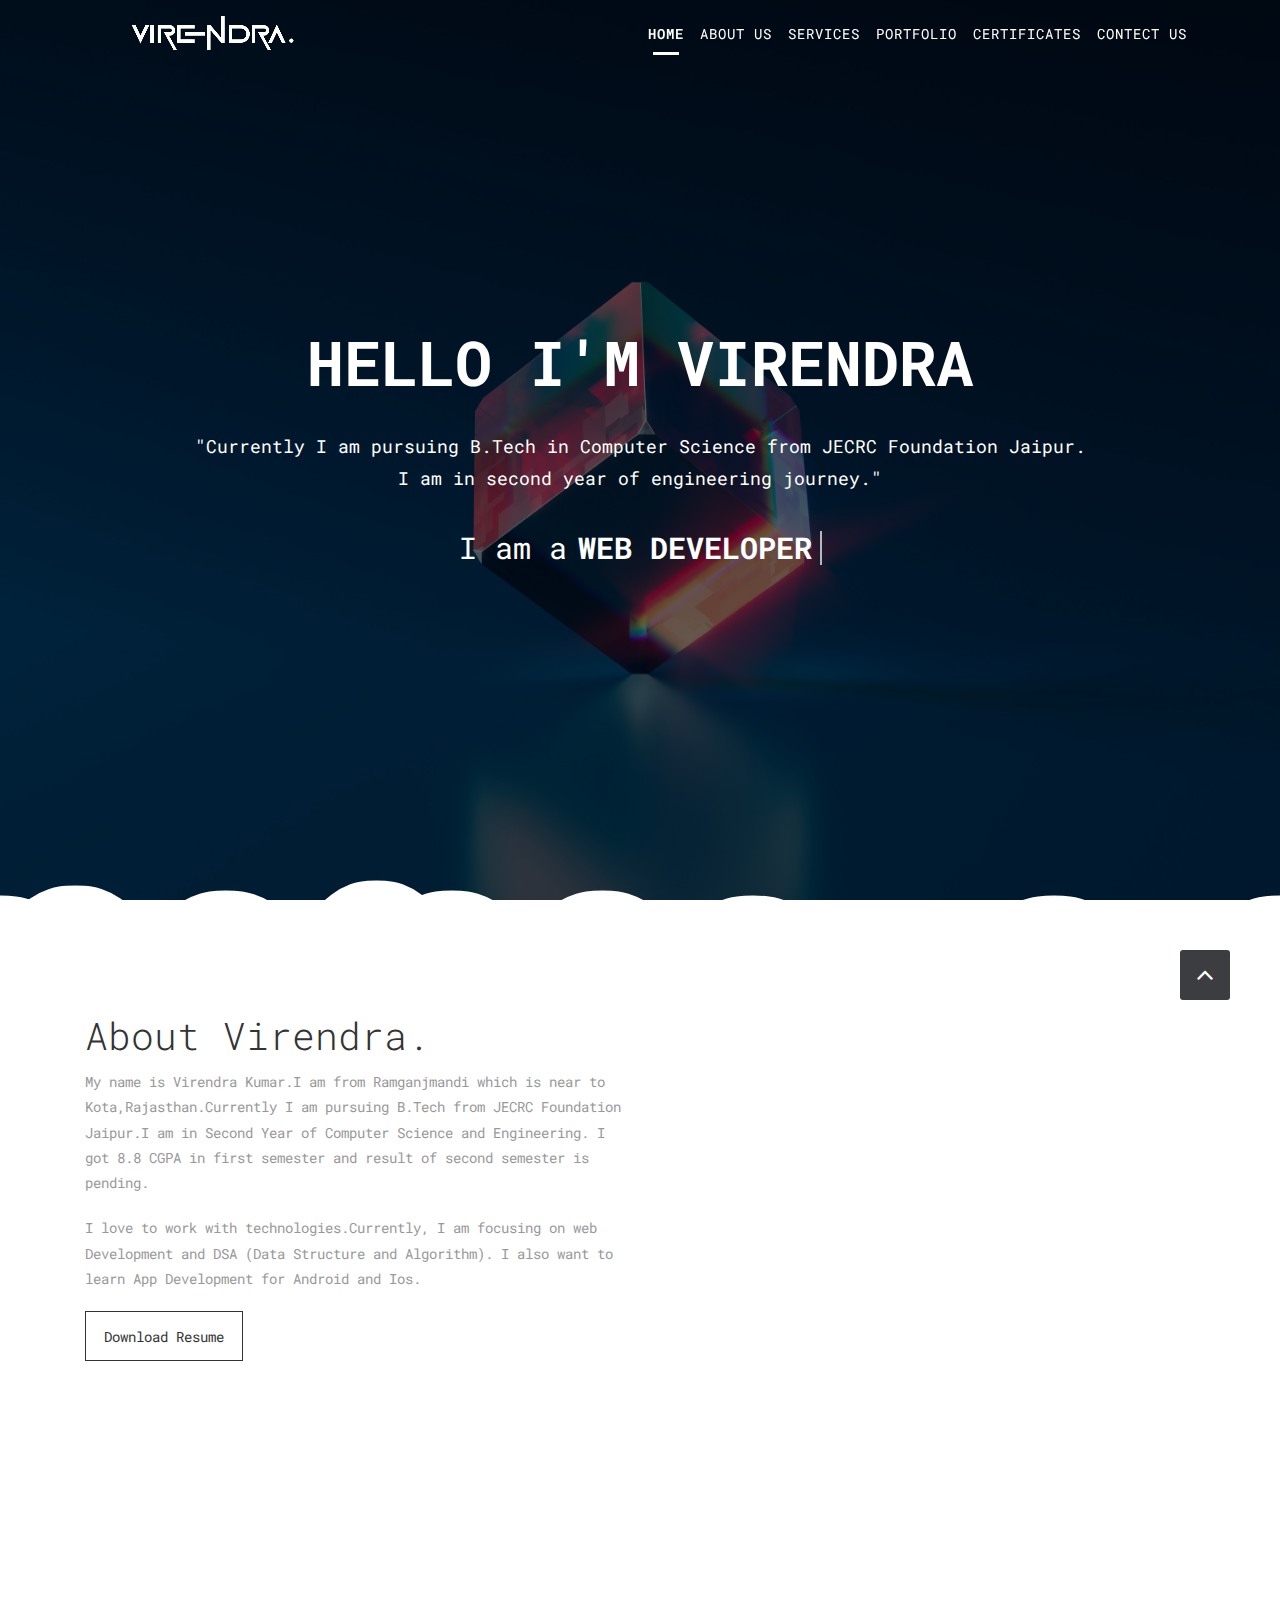
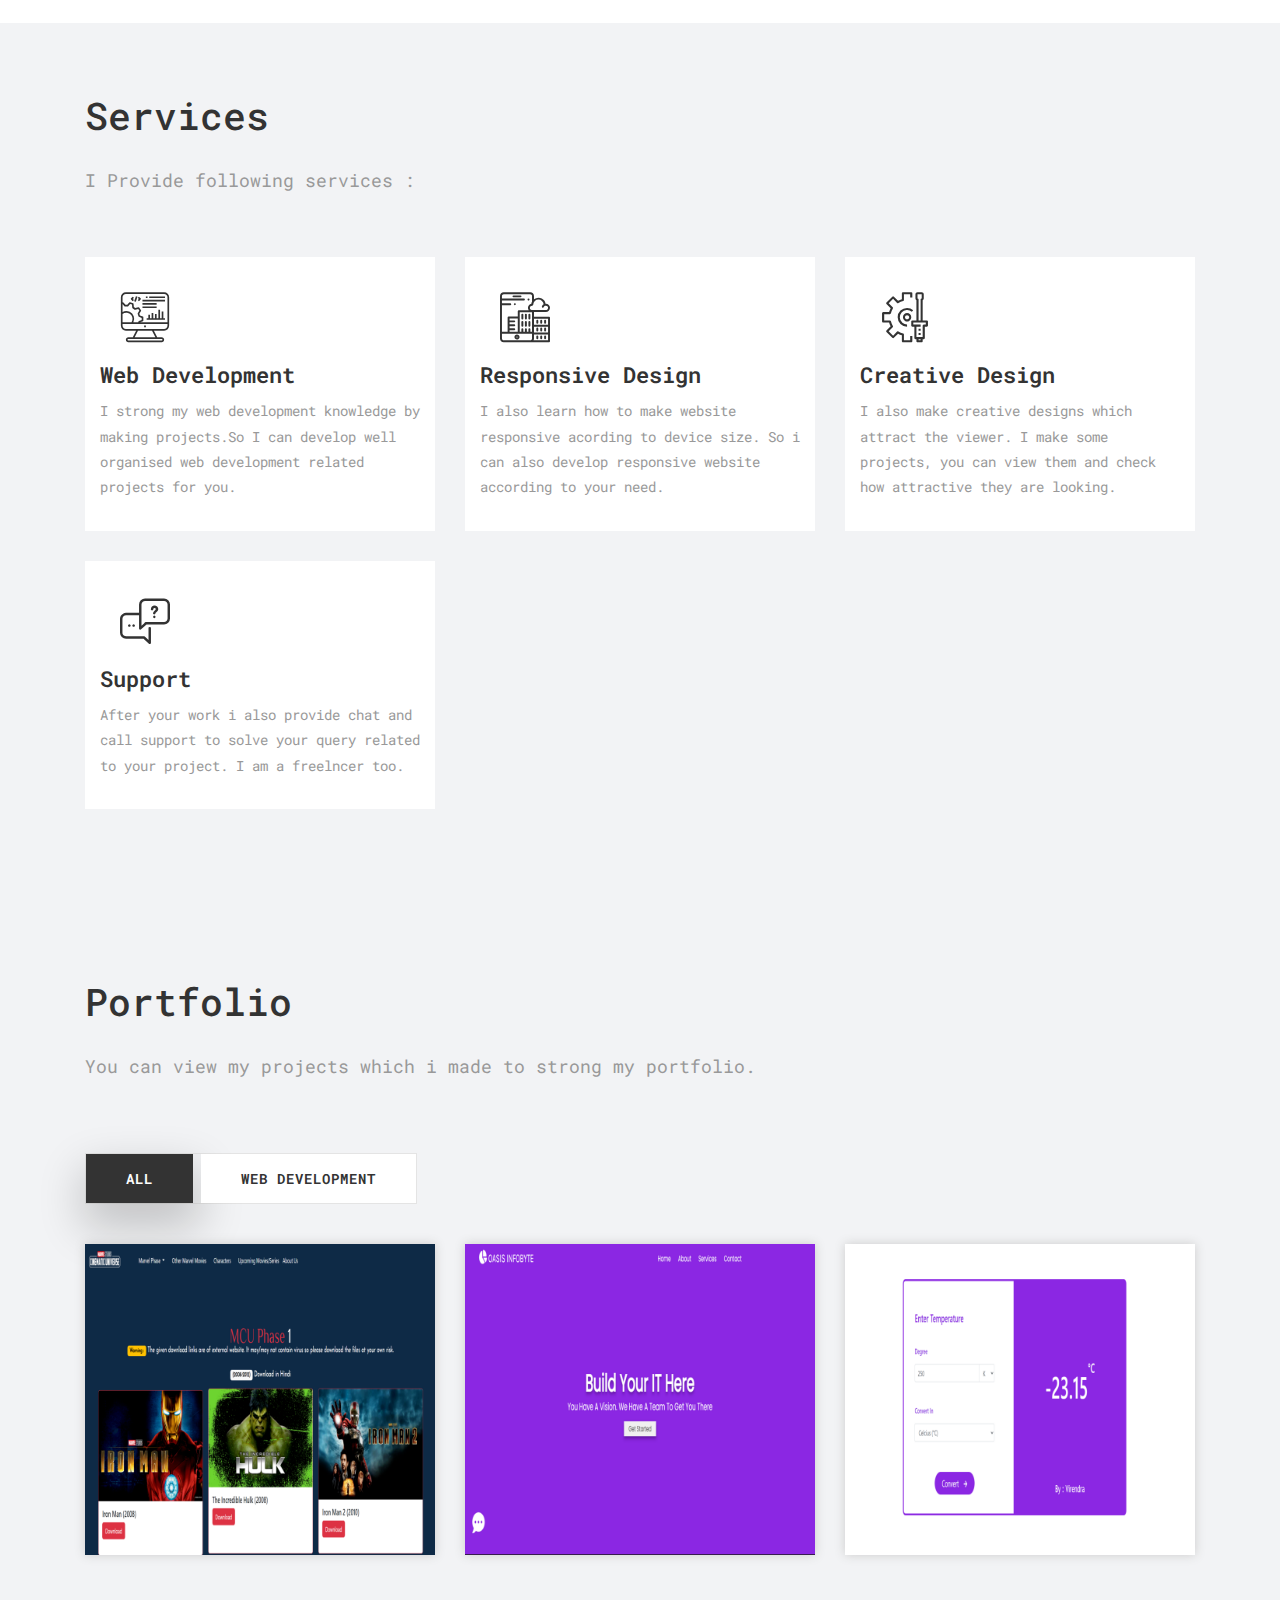
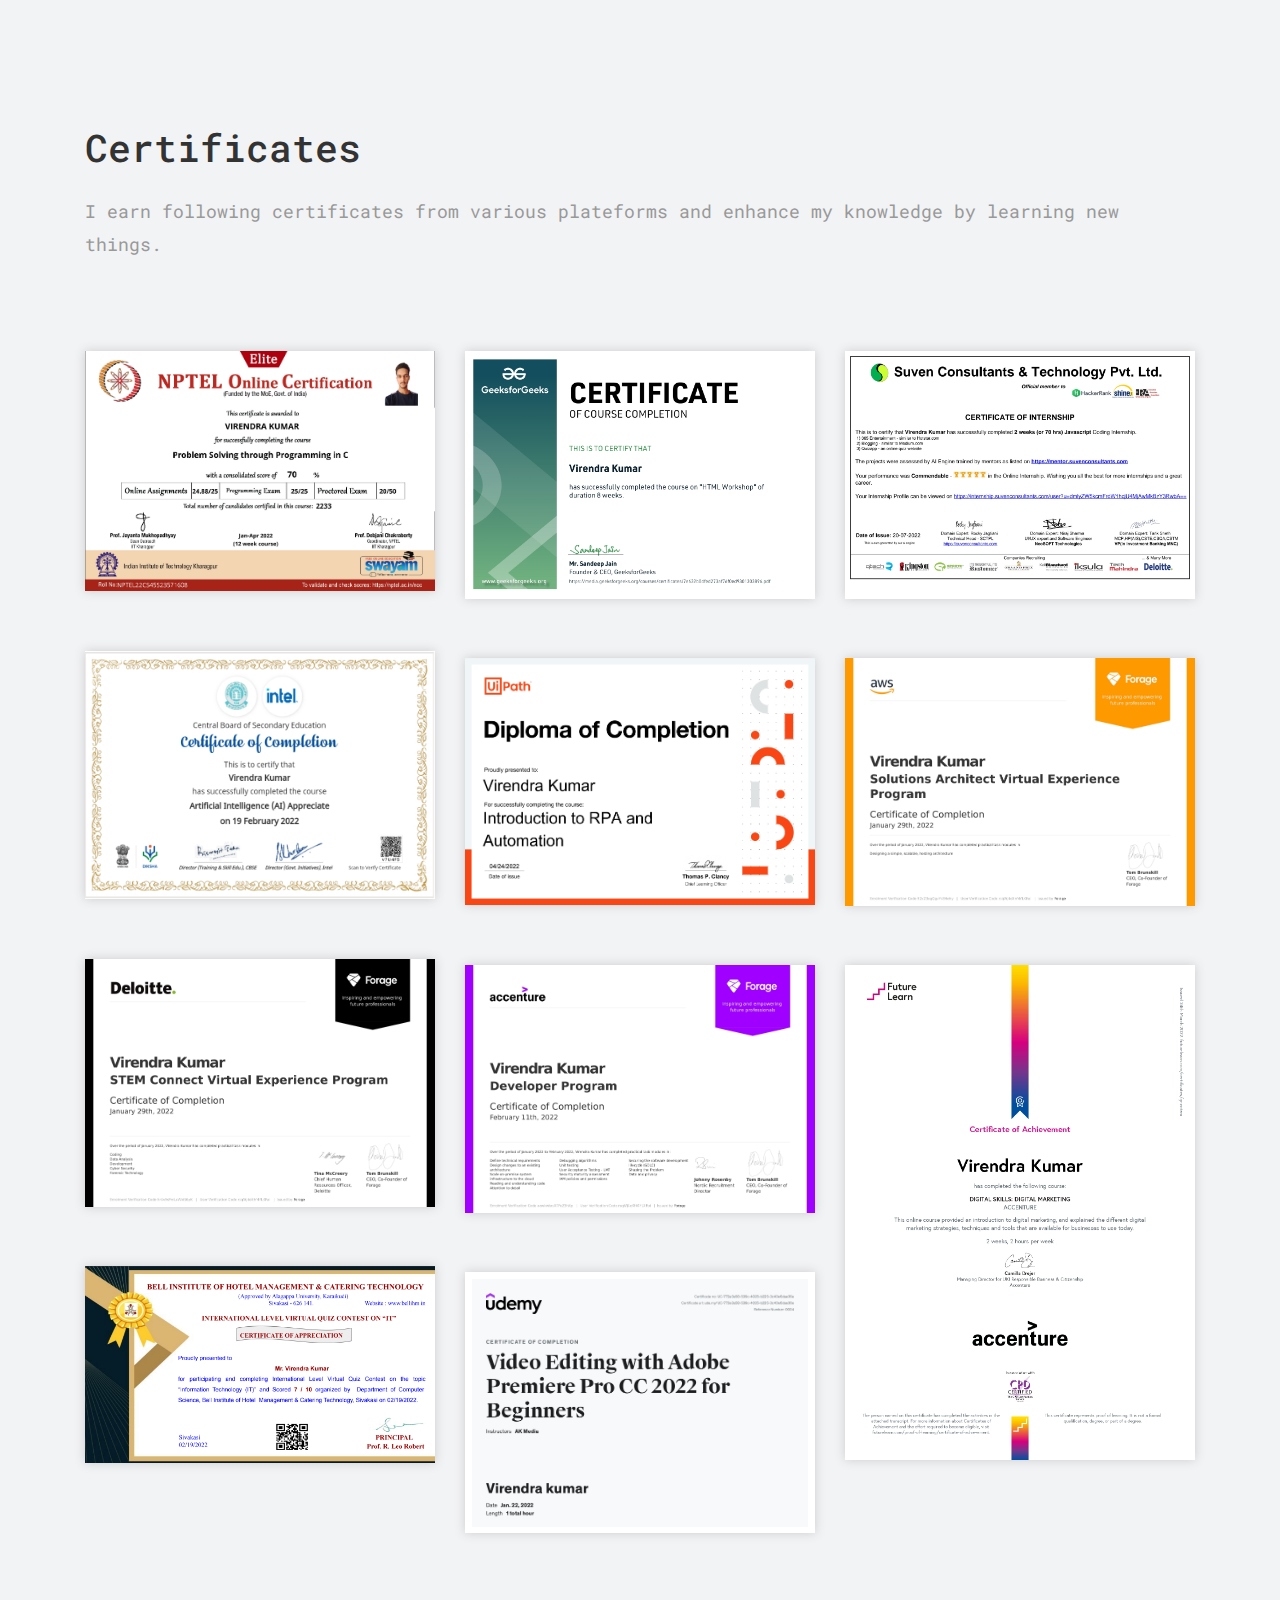
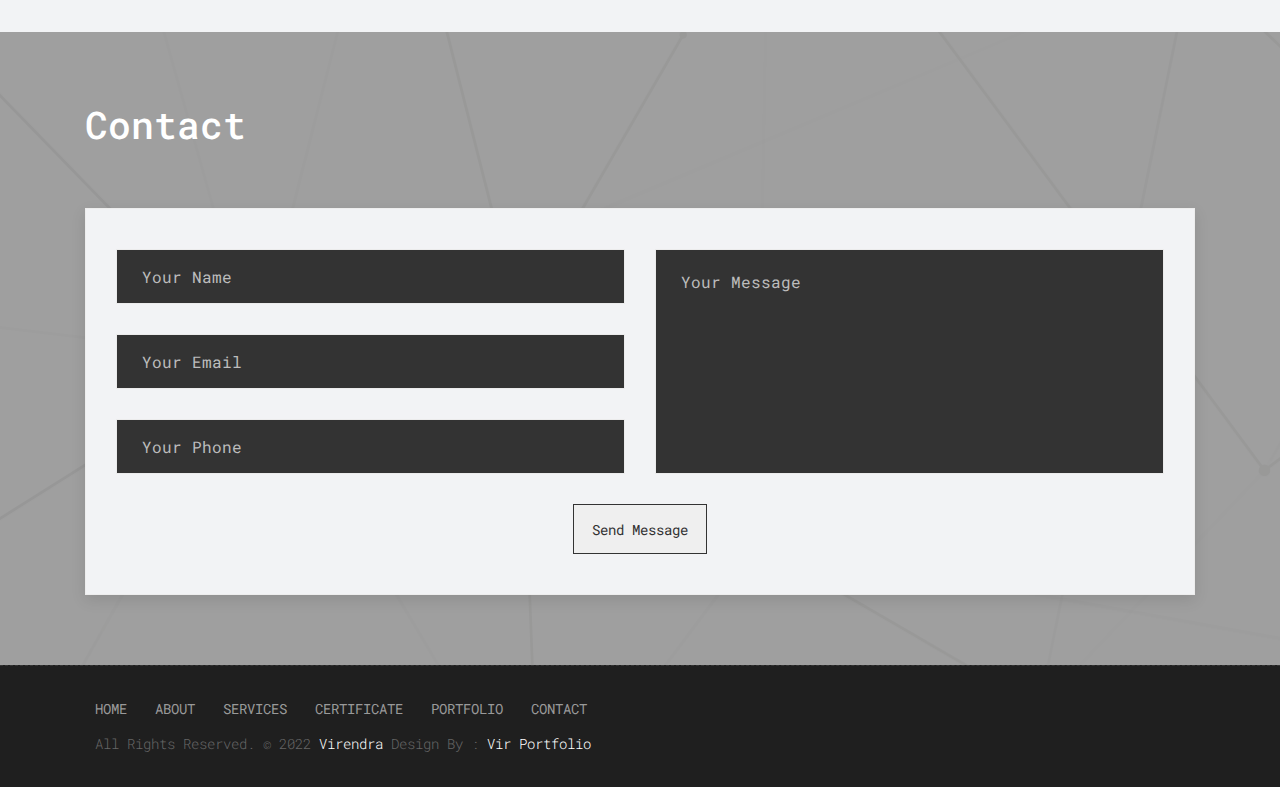
==== Portfolio/index.html @ 27107258 "Add files via upload" ====
<!DOCTYPE html>
<html lang="en">

<!-- Basic -->
<meta charset="utf-8">
<meta http-equiv="X-UA-Compatible" content="IE=edge">

<!-- Mobile Metas -->
<meta name="viewport" content="width=device-width, minimum-scale=1.0, maximum-scale=1.0, user-scalable=no">

<!-- Site Metas -->
<title>Virendra's Portfolio</title>
<meta name="keywords" content="">
<meta name="description" content="">
<meta name="author" content="">

<!-- Site Icons -->
<link rel="shortcut icon" href="images/favicon.png" type="image/x-icon" />
<link rel="apple-touch-icon" href="images/apple-touch-icon.png">

<!-- Bootstrap CSS -->
<link rel="stylesheet" href="css/bootstrap.min.css">
<!-- Site CSS -->
<link rel="stylesheet" href="style.css">
<!-- Responsive CSS -->
<link rel="stylesheet" href="css/responsive.css">
<!-- Custom CSS -->
<link rel="stylesheet" href="css/custom.css">
<script src="js/modernizr.js"></script> <!-- Modernizr -->


</head>

<body id="page-top" class="politics_version">

	<!-- LOADER -->
	<div id="preloader">
		<div id="main-ld">
			<div id="loader"></div>
		</div>
	</div><!-- end loader -->
	<!-- END LOADER -->

	<!-- Navigation -->
	<nav class="navbar navbar-expand-lg navbar-dark fixed-top" id="mainNav">
		<div class="container">
			<a class="navbar-brand js-scroll-trigger" href="#page-top">
				<img class="img-fluid" src="images/logo.png" alt="" />
			</a>
			<button class="navbar-toggler navbar-toggler-right" type="button" data-toggle="collapse"
				data-target="#navbarResponsive" aria-controls="navbarResponsive" aria-expanded="false"
				aria-label="Toggle navigation">
				Menu
				<i class="fa fa-bars"></i>
			</button>
			<div class="collapse navbar-collapse" id="navbarResponsive">
				<ul class="navbar-nav text-uppercase ml-auto">
					<li class="nav-item">
						<a class="nav-link js-scroll-trigger active" href="#home">Home</a>
					</li>
					<li class="nav-item">
						<a class="nav-link js-scroll-trigger" href="#about">About Us</a>
					</li>
					<li class="nav-item">
						<a class="nav-link js-scroll-trigger" href="#services">Services</a>
					</li>
					<li class="nav-item">
						<a class="nav-link js-scroll-trigger" href="#portfolio">Portfolio</a>
					</li>
					<li class="nav-item">
						<a class="nav-link js-scroll-trigger" href="#certificate">Certificates</a>
					</li>
					<li class="nav-item">
						<a class="nav-link js-scroll-trigger" href="#contact">Contect Us</a>
					</li>
				</ul>
			</div>
		</div>
	</nav>

	<section id="home" class="main-banner parallaxie" style="background: url('uploads/banner-01.jpg')">
		<div class="heading">
			<h1>hello i'm Virendra</h1>
			<p>"Currently I am pursuing B.Tech in Computer Science from JECRC Foundation Jaipur. <br>I am in second year
				of engineering journey."</p>
			<h3 class="cd-headline clip is-full-width">
				<span>I am a </span>
				<span class="cd-words-wrapper">
					<b class="is-visible">Web Developer</b>
					<b>Web Designer</b>
					<b>Logo Designer</b>

				</span>
			</h3>
		</div>
	</section>

	<svg id="clouds" class="hidden-xs" xmlns="http://www.w3.org/2000/svg" version="1.1" width="100%" height="100"
		viewBox="0 0 85 100" preserveAspectRatio="none">
		<path d="M-5 100 Q 0 20 5 100 Z
            M0 100 Q 5 0 10 100
            M5 100 Q 10 30 15 100
            M10 100 Q 15 10 20 100
            M15 100 Q 20 30 25 100
            M20 100 Q 25 -10 30 100
            M25 100 Q 30 10 35 100
            M30 100 Q 35 30 40 100
            M35 100 Q 40 10 45 100
            M40 100 Q 45 50 50 100
            M45 100 Q 50 20 55 100
            M50 100 Q 55 40 60 100
            M55 100 Q 60 60 65 100
            M60 100 Q 65 50 70 100
            M65 100 Q 70 20 75 100
            M70 100 Q 75 45 80 100
            M75 100 Q 80 30 85 100
            M80 100 Q 85 20 90 100
            M85 100 Q 90 50 95 100
            M90 100 Q 95 25 100 100
            M95 100 Q 100 15 105 100 Z">
		</path>
	</svg>

	<div id="about" class="section wb">
		<div class="container">
			<div class="row">
				<div class="col-md-6">
					<div class="message-box">
						<h2>About Virendra.</h2>
						<p> My name is Virendra Kumar.I am from Ramganjmandi which is near to Kota,Rajasthan.Currently I
							am pursuing B.Tech from JECRC Foundation Jaipur.I am in Second Year of Computer Science and
							Engineering. I got 8.8 CGPA in first semester and result of second semester is pending. </p>
						<p>I love to work with technologies.Currently, I am focusing on web Development and DSA (Data
							Structure and Algorithm). I also want to learn App Development for Android and Ios.</p>

						<a href="uploads/Resume.pdf" target="_blank" class="sim-btn btn-hover-new"
							data-text="Download Resume"><span>Download Resume</span></a>
					</div><!-- end messagebox -->
				</div><!-- end col -->

				<div class="col-md-6">
					<div class="right-box-pro wow fadeIn">
						<img src="uploads/about_04.jpg" alt="about_img" class="img-fluid img-rounded">
					</div><!-- end media -->
				</div><!-- end col -->
			</div><!-- end row -->
		</div><!-- end container -->
	</div><!-- end section -->

	<div id="services" class="section lb">
		<div class="container">
			<div class="section-title text-left">
				<h3>Services</h3>
				<p>I Provide following services : </p>
			</div><!-- end title -->

			<div class="row">
				<div class="col-md-4">
					<div class="services-inner-box">
						<div class="ser-icon">
							<i class="flaticon-seo"></i>
						</div>
						<h2>Web Development</h2>
						<p>I strong my web development knowledge by making projects.So I can develop well organised web
							development related projects for you.</p>
					</div>
				</div><!-- end col -->
				<div class="col-md-4">
					<div class="services-inner-box">
						<div class="ser-icon">
							<i class="flaticon-development"></i>
						</div>
						<h2>Responsive Design</h2>
						<p>I also learn how to make website responsive acording to device size. So i can also develop
							responsive website according to your need.</p>
					</div>
				</div><!-- end col -->
				<div class="col-md-4">
					<div class="services-inner-box">
						<div class="ser-icon">
							<i class="flaticon-process"></i>
						</div>
						<h2>Creative Design</h2>
						<p>I also make creative designs which attract the viewer. I make some projects, you can view
							them and check how attractive they are looking.</p>
					</div>
				</div><!-- end col -->
				<div class="col-md-4">
					<div class="services-inner-box">
						<div class="ser-icon">
							<i class="flaticon-discuss-issue"></i>
						</div>
						<h2>Support</h2>
						<p>After your work i also provide chat and call support to solve your query related to your
							project. I am a freelncer too.</p>
					</div>
				</div><!-- end col -->
			</div><!-- end row -->
		</div><!-- end container -->
	</div><!-- end section -->

	<div id="portfolio" class="section lb">
		<div class="container">
			<div class="section-title text-left">
				<h3>Portfolio</h3>
				<p>You can view my projects which i made to strong my portfolio.</p>
			</div><!-- end title -->

			<div class="gallery-menu row">
				<div class="col-md-12">
					<div class="button-group filter-button-group text-left">
						<button class="active" data-filter="*">All</button>
						<button data-filter=".gal_a">Web Development</button>
						<!-- <button data-filter=".gal_b">Creative Design</button>
						<button data-filter=".gal_c">Graphic Design</button> -->
					</div>
				</div>
			</div>

			<div class="gallery-list row">
				<div class="col-md-4 col-sm-6 gallery-grid gal_a gal_b">
					<div class="gallery-single fix">
						<a href="https://marvel-vir.netlify.app/" target="_blank"><img src="uploads/gallery_img-01.png"
								class="img-fluid" alt="Image"></a>
					</div>
				</div>

				<div class="col-md-4 col-sm-6 gallery-grid gal_a gal_b">
					<div class="gallery-single fix">
						<a href="https://landing-page-oasis-infobyte-by-virendra.netlify.app/" target="_blank"><img
								src="uploads/gallery_img-02.png" class="img-fluid" alt="Image"></a>
					</div>
				</div>

				<div class="col-md-4 col-sm-6 gallery-grid gal_a gal_c">
					<div class="gallery-single fix">
						<a href="https://temperature-converter-vir.netlify.app/" target="_blank"><img
								src="uploads/gallery_img-03.png" class="img-fluid" alt="Image">
					</div>
				</div>
			</div>
		</div>
	</div>
	</div>
	<a href="#certificate">
		<div id="certificate" class="section lb">
			<div class="container">
				<div class="section-title text-left">
					<h3>Certificates</h3>
					<p>I earn following certificates from various plateforms and enhance my knowledge by learning new
						things.</p>
				</div><!-- end title -->

	</a>
	<div class="gallery-list row">
		<div class="col-md-4 col-sm-6 gallery-grid gal_a gal_b">
			<div class="gallery-single fix">
				<a href="https://drive.google.com/file/d/1Y0el1XmAYb6yFWy_BaVUGLh7BVnSF8Ji/view?usp=sharing"
					target="_blank">
					<img src="images/Certificate/NPTEL C Language.jpg" class="img-fluid" alt="post-img" />
				</a>
			</div>
		</div>

		<div class="col-md-4 col-sm-6 gallery-grid gal_a gal_b">
			<div class="gallery-single fix">
				<a href="https://drive.google.com/file/d/1tSXpp6QLdbmzTXFiq5ak5eNLeVTCh3Ve/view?usp=sharing"
					target="_blank"><img src="images/Certificate/gfg.jpg" class="img-fluid" alt="post-img" /></a>
			</div>
		</div>

		<div class="col-md-4 col-sm-6 gallery-grid gal_a gal_c">
			<div class="gallery-single fix">
				<a href="https://drive.google.com/file/d/1NcA5o1KrzMt0vgYk8VBsOGqErFPmvCG-/view?usp=sharing"
					target="_blank"><img src="images/Certificate/internship_certificate Javascript.jpg"
						class="img-fluid" alt="Image">
			</div>
		</div>
		<div class="col-md-4 col-sm-6 gallery-grid gal_a gal_c">
			<div class="gallery-single fix">
				<a href="https://drive.google.com/file/d/1sWzcRslt4x0Z4lnTzxxyYtYJN_plmgsO/view?usp=sharing"
					target="_blank"><img src="images/Certificate/Artificial Intelligence (AI) Appreciate_page-0001.jpg"
						class="img-fluid" alt="Image">
			</div>
		</div>
		<div class="col-md-4 col-sm-6 gallery-grid gal_a gal_c">
			<div class="gallery-single fix">
				<a href="https://drive.google.com/file/d/14MpIvgyOCrqKzKzsT_fy-V09wEqyCi-3/view?usp=sharing"
					target="_blank"><img
						src="images/Certificate/LearningPath_Certificate_04242022060718295_page-0001.jpg"
						class="img-fluid" alt="Image">
			</div>
		</div>
		<div class="col-md-4 col-sm-6 gallery-grid gal_a gal_c">
			<div class="gallery-single fix">
				<a href="https://drive.google.com/file/d/1Y1aa1G0NCdHbvK0vxZgrJaTSw7y5m1PL/view?usp=sharing"
					target="_blank"><img src="images/Certificate/aws.jpg" class="img-fluid" alt="Image">
			</div>
		</div>
		<div class="col-md-4 col-sm-6 gallery-grid gal_a gal_c">
			<div class="gallery-single fix">
				<a href="https://drive.google.com/file/d/1ZK-qoTSUxq7JFraOSE_f_Z8GrQE5LDqj/view?usp=sharing"
					target="_blank"><img src="images/Certificate/deloite.jpg" class="img-fluid" alt="Image">
			</div>
		</div>
		<div class="col-md-4 col-sm-6 gallery-grid gal_a gal_c">
			<div class="gallery-single fix">
				<a href="https://drive.google.com/file/d/1ZI_y51_QIXC0mfZPd8uvbNwCM9DbPa4E/view?usp=sharing"
					target="_blank"><img src="images/Certificate/Accenture_Certificate_page-0001.jpg" class="img-fluid"
						alt="Image">
			</div>
		</div>
		<div class="col-md-4 col-sm-6 gallery-grid gal_a gal_c">
			<div class="gallery-single fix">
				<a href="https://drive.google.com/file/d/1tk13n4sMidHEhL3LRCCL3AD8n6mA9VWl/view?usp=sharing"
					target="_blank"><img src="images/Certificate/digital-skills-digital-1.jpg" class="img-fluid"
						alt="Image">
			</div>
		</div>
		<div class="col-md-4 col-sm-6 gallery-grid gal_a gal_c">
			<div class="gallery-single fix">
				<a href="https://drive.google.com/file/d/1sTpOjHr0nL7ODLb6dIQLYeIFNmEsFFhT/view?usp=sharing"
					target="_blank"><img src="images/Certificate/it-quiz.jpg" class="img-fluid" alt="Image">
			</div>
		</div>
		<div class="col-md-4 col-sm-6 gallery-grid gal_a gal_c">
			<div class="gallery-single fix">
				<a href="https://drive.google.com/file/d/1ZTfRsmHQtDiyfQNuqZTCwoeRei34Tv-n/view?usp=sharing"
					target="_blank"><img src="images/Certificate/video editing.jpg" class="img-fluid" alt="Image">
			</div>
		</div>
	</div>
	</div>
	</div>
	</div>
	<a href="#contact">
		<div id="contact" class="section db">
			<div class="container">
				<div class="section-title text-left">
					<h3>Contact</h3>

				</div><!-- end title -->
	</a>
	<div class="row">
		<div class="col-md-12">
			<div class="contact_form">
				<div id="message"></div>
				<form id="contactForm" name="sentMessage" novalidate="novalidate">
					<div class="row">
						<div class="col-md-6">
							<div class="form-group">
								<input class="form-control" id="name" type="text" placeholder="Your Name"
									required="required" data-validation-required-message="Please enter your name.">
								<p class="help-block text-danger"></p>
							</div>
							<div class="form-group">
								<input class="form-control" id="email" type="email" placeholder="Your Email"
									required="required"
									data-validation-required-message="Please enter your email address.">
								<p class="help-block text-danger"></p>
							</div>
							<div class="form-group">
								<input class="form-control" id="phone" type="tel" placeholder="Your Phone"
									required="required"
									data-validation-required-message="Please enter your phone number.">
								<p class="help-block text-danger"></p>
							</div>
						</div>
						<div class="col-md-6">
							<div class="form-group">
								<textarea class="form-control" id="message" placeholder="Your Message"
									required="required"
									data-validation-required-message="Please enter a message."></textarea>
								<p class="help-block text-danger"></p>
							</div>
						</div>
						<div class="clearfix"></div>
						<div class="col-lg-12 text-center">
							<div id="success"></div>
							<button id="sendMessageButton" class="sim-btn btn-hover-new" data-text="Send Message"
								type="submit">Send Message</button>
						</div>
					</div>
				</form>
			</div>
		</div><!-- end col -->
	</div><!-- end row -->
	</div><!-- end container -->
	</div><!-- end section -->

	<div class="copyrights">
		<div class="container">
			<div class="footer-distributed">
				<div class="footer-left">
					<p class="footer-links">
						<a href="#">Home</a>
						<a href="#about">About</a>
						<a href="#services">Services</a>
						<a href="#certificate">Certificate</a>

						<a href="#portfolio">Portfolio</a>
						<a href="#contact">Contact</a>
					</p>
					<p class="footer-company-name">All Rights Reserved. &copy; 2022 <a
							href="https://github.com/Virendra-94" target="_blank">Virendra</a> Design By :
						<a href="https://www.linkedin.com/in/virendra-kumar-448184230/" target="_blank">Vir Portfolio
				</div><!-- end container -->
			</div><!-- end copyrights -->

			<a href="#" id="scroll-to-top" class="dmtop global-radius"><i class="fa fa-angle-up"></i></a>

			<!-- ALL JS FILES -->
			<script src="js/all.js"></script>
			<!-- Camera Slider -->
			<script src="js/jquery.mobile.customized.min.js"></script>
			<script src="js/jquery.easing.1.3.js"></script>
			<script src="js/parallaxie.js"></script>
			<script src="js/headline.js"></script>
			<!-- Contact form JavaScript -->
			<script src="js/jqBootstrapValidation.js"></script>
			<script src="js/contact_me.js"></script>
			<!-- ALL PLUGINS -->
			<script src="js/custom.js"></script>
			<script src="js/jquery.vide.js"></script>

</body>

</html>
---- Portfolio/style.css ----
@import url('https://fonts.googleapis.com/css?family=Roboto+Mono:300,400,500,700');

@import url(css/animate.css);
@import url(css/camera.css);
@import url(css/flaticon.css);
@import url(css/prettyPhoto.css);
@import url(css/owl.carousel.css);
@import url(css/font-awesome.min.css);
body {
    color: #999999;
    font-size: 14px;
    font-family: 'Roboto Mono', monospace;
    line-height: 1.80857;
}

html, body{
	height: 100%;
}

body.demos .section {
    background: url(images/bg.png) repeat top center #f2f3f5;
}

body.demos .section-title img {
    max-width: 280px;
    display: block;
    margin: 10px auto;
}

body.demos .service-widget h3 {
    border-bottom: 1px solid #ededed;
    font-size: 18px;
    padding: 20px 0;
    background-color: #ffffff;
}

body.demos .service-widget {
    margin: 0 0 30px;
    padding: 30px;
    background-color: #fff
}

body.demos .container-fluid {
    max-width: 1080px
}

a {
    color: #1f1f1f;
    text-decoration: none !important;
    outline: none !important;
    -webkit-transition: all .3s ease-in-out;
    -moz-transition: all .3s ease-in-out;
    -ms-transition: all .3s ease-in-out;
    -o-transition: all .3s ease-in-out;
    transition: all .3s ease-in-out;
}

h1,
h2,
h3,
h4,
h5,
h6 {
    letter-spacing: 0;
    font-weight: normal;
    position: relative;
    padding: 0 0 10px 0;
    font-weight: normal;
    line-height: 120% !important;
    color: #333333;
    margin: 0
}

h1 {
    font-size: 24px
}

h2 {
    font-size: 22px
}

h3 {
    font-size: 18px
}

h4 {
    font-size: 16px
}

h5 {
    font-size: 14px
}

h6 {
    font-size: 13px
}

h1 a,
h2 a,
h3 a,
h4 a,
h5 a,
h6 a {
    color: #212121;
    text-decoration: none!important;
    opacity: 1
}

h1 a:hover,
h2 a:hover,
h3 a:hover,
h4 a:hover,
h5 a:hover,
h6 a:hover {
    opacity: .8
}

a {
    color: #222222;
    text-decoration: none;
    outline: none;
}

a,
.btn {
    text-decoration: none !important;
    outline: none !important;
    -webkit-transition: all .3s ease-in-out;
    -moz-transition: all .3s ease-in-out;
    -ms-transition: all .3s ease-in-out;
    -o-transition: all .3s ease-in-out;
    transition: all .3s ease-in-out;
}

.btn-custom {
    margin-top: 20px;
    background-color: transparent !important;
    border: 2px solid #ddd;
    padding: 12px 40px;
    font-size: 16px;
}

.lead {
    font-size: 18px;
    line-height: 30px;
    color: #767676;
    margin: 0;
    padding: 0;
}

blockquote {
    margin: 20px 0 20px;
    padding: 30px;
}

ul, li, ol{
	margin: 0px;
	list-style: none;
	padding: 0px;
}


/*------------------------------------------------------------------
    WP CORE
-------------------------------------------------------------------*/

.first {
    clear: both
}

.last {
    margin-right: 0
}

.alignnone {
    margin: 5px 20px 20px 0;
}

.aligncenter,
div.aligncenter {
    display: block;
    margin: 5px auto 5px auto;
}

.alignright {
    float: right;
    margin: 10px 0 20px 20px;
}

.alignleft {
    float: left;
    margin: 10px 20px 20px 0;
}

a img.alignright {
    float: right;
    margin: 10px 0 20px 20px;
}

a img.alignnone {
    margin: 10px 20px 20px 0;
}

a img.alignleft {
    float: left;
    margin: 10px 20px 20px 0;
}

a img.aligncenter {
    display: block;
    margin-left: auto;
    margin-right: auto
}

.wp-caption {
    background: #fff;
    border: 1px solid #f0f0f0;
    max-width: 96%;
    /* Image does not overflow the content area */
    padding: 5px 3px 10px;
    text-align: center;
}

.wp-caption.alignnone {
    margin: 5px 20px 20px 0;
}

.wp-caption.alignleft {
    margin: 5px 20px 20px 0;
}

.wp-caption.alignright {
    margin: 5px 0 20px 20px;
}

.wp-caption img {
    border: 0 none;
    height: auto;
    margin: 0;
    max-width: 98.5%;
    padding: 0;
    width: auto;
}

.wp-caption p.wp-caption-text {
    font-size: 11px;
    line-height: 17px;
    margin: 0;
    padding: 0 4px 5px;
}


/* Text meant only for screen readers. */

.screen-reader-text {
    clip: rect(1px, 1px, 1px, 1px);
    position: absolute !important;
    height: 1px;
    width: 1px;
    overflow: hidden;
}

.screen-reader-text:focus {
    background-color: #f1f1f1;
    border-radius: 3px;
    box-shadow: 0 0 2px 2px rgba(0, 0, 0, 0.6);
    clip: auto !important;
    color: #21759b;
    display: block;
    font-size: 14px;
    font-size: 0.875rem;
    font-weight: bold;
    height: auto;
    left: 5px;
    line-height: normal;
    padding: 15px 23px 14px;
    text-decoration: none;
    top: 5px;
    width: auto;
    z-index: 100000;
    /* Above WP toolbar. */
}


/*------------------------------------------------------------------
    HEADER
-------------------------------------------------------------------*/

.navbar-dark{
	
}

.navbar-dark .navbar-nav .nav-link{
	color: #ffffff;
	letter-spacing: 1px;
	font-size: 14px;
	position: relative;
}
.navbar-dark .navbar-nav .nav-link:hover{
	color: #ffffff;
}
.navbar-dark .navbar-nav .nav-link.active{
	font-weight: 600;
}
.navbar-dark .navbar-nav .nav-link::after {
    content: '';
    width: 0;
    height: 3px;
    background: #ffffff;
    position: absolute;
    bottom: 0;
    left: 0;
	right: 0;
	text-align: center;
	margin: 0 auto;
    border-radius: 0px;
    -webkit-transition: all .5s;
    transition: all .5s;
    z-index: -1;
}
.navbar-dark .navbar-nav .nav-link.active::after {
	width: 50%;
}

/*------------------------------------------------------------------
    SECTIONS
-------------------------------------------------------------------*/

.main-banner{
	height: 100%;
	position: relative;
}

.main-banner{
	display: table;
    width: 100%;
	text-align: center;
}
.main-banner::after {
    content: " ";
    position: absolute;
    top: 0;
    bottom: 0;
    left: 0;
    right: 0;
    background-color: #000;
    z-index: 0;
    opacity: .6;
}
.heading{
	color: #fff;
	display: table-cell;
	vertical-align: middle;
	position: relative;
	z-index: 1;
}
.heading h1{
	color: #ffffff;
	font-weight: 700;
	font-size: 62px;
	text-transform: uppercase;
}
.heading p{
	font-size: 18px;
	padding: 20px 0px;
}

.heading h3{
	color: ffffff;
}

.cd-words-wrapper {
  display: inline-block;
  position: relative;
  text-align: left;
}
.cd-words-wrapper b {
  display: inline-block;
  position: absolute;
  white-space: nowrap;
  left: 0;
  top: 0;
}
.cd-words-wrapper b.is-visible {
  position: relative;
}
.no-js .cd-words-wrapper b {
  opacity: 0;
}
.no-js .cd-words-wrapper b.is-visible {
  opacity: 1;
}

/* -------------------------------- 

xclip 

-------------------------------- */
.cd-headline.clip span {
  display: inline-block;
  padding: .2em 0;
  color: #ffffff;
  font-size: 30px;
}
.cd-headline.clip span b{
	text-transform: uppercase;
}
.cd-headline.clip .cd-words-wrapper {
  overflow: hidden;
  vertical-align: top;
}
.cd-headline.clip .cd-words-wrapper::after {
  /* line */
  content: '';
  position: absolute;
  top: 0;
  right: 0;
  width: 2px;
  height: 100%;
  background-color: #aebcb9;
}
.cd-headline.clip b {
  opacity: 0;
}
.cd-headline.clip b.is-visible {
  opacity: 1;
}


#mainNav.navbar-shrink {
    padding-top: 10px;
    padding-bottom: 10px;
    background-color: #333333;
}

#clouds{
	margin-top: -5%;
	position: relative;
	z-index: 1;
}
#clouds path {
    fill: #ffffff;
    bottom: -10px;
    overflow: hidden;
    stroke: #ffffff;
}

.section {
    display: block;
    position: relative;
    overflow: hidden;
    padding: 70px 0;
}

.noover {
    overflow: visible;
}

.noover .btn-dark {
    border: 0 !important;
}

.nopad {
    padding: 0;
}

.nopadtop {
    padding-top: 0;
}

.section.wb {
    background-color: #ffffff;
}

.section.lb {
    background-color: #f2f3f5;
}

.section.db {
    background-color: #111111;
}

.section.color1 {
    background-color: #448AFF;
}

.first-section {
    display: block;
    position: relative;
    overflow: hidden;
    padding: 16em 0 13em;
}

.first-section h2 {
    color: #ffffff;
    font-size: 68px;
    font-weight: 300;
    text-transform: capitalize;
    display: block;
    margin: 0;
    padding: 0 0 30px;
    position: relative;
}

.first-section .lead {
    font-size: 21px;
    font-weight: 300;
    padding: 0 0 40px;
    margin: 0;
    line-height: inherit;
    color: #ffffff;
}

.macbookright {
    width: 980px;
    position: absolute;
    right: -15%;
    bottom: -6%;
}

.section-title {
    display: block;
    position: relative;
    margin-bottom: 60px;
}

.section-title p {
    color: #999;
    font-weight: 400;
    font-size: 18px;
    line-height: 33px;
    margin: 0;
}

.section-title h3 {
    font-size: 38px;
    font-weight: 500;
    line-height: 62px;
    margin: 0 0 25px;
    padding: 0;
    text-transform: none;
}

.section.colorsection p,
.section.colorsection h3,
.section.db h3 {
    color: #ffffff;
}



.btn-hover-new{
	color: #333333;
	-webkit-transition: all 0.5s;
	-moz-transition: all 0.5s;
	-o-transition: all 0.5s;
	transition: all 0.5s;
	position: relative;
	border: 1px solid #333333;
	overflow: hidden;
	padding: 0px 18px;
	display: inline-block;
}

.sim-btn{
	line-height: 50px;
	height: 50px;
	text-align: center;
	margin-right: auto;
	margin-left: auto;
	margin-top: 0px;
	cursor: pointer;
}

.btn-hover-new::after {
    content: attr(data-text);
    position: absolute;
    width: 100%;
    height: 100%;
    top: 0;
    left: 0;
    opacity: 0;
    -webkit-transform: translate(-30%, 0);
    transform: translate(-30%, 0);
    -webkit-transition: all 0.3s;
    -moz-transition: all 0.3s;
    -o-transition: all 0.3s;
    transition: all 0.3s;
}

.btn-hover-new span {
    -webkit-transition: all 0.3s;
    -moz-transition: all 0.3s;
    -o-transition: all 0.3s;
    transition: all 0.3s;
}

.btn-hover-new:hover{
	color: #ffffff;
	background-color: #333333;
}
.btn-hover-new:hover > span {
    opacity: 0;
    -webkit-transform: translate(0px,40px);
    transform: translate(0px,40px);
}
.btn-hover-new:hover::after {
    opacity: 1;
    -webkit-transform: translate(0, 0);
    transform: translate(0, 0);
}




.right-box-pro{
	position: relative;
	-webkit-box-shadow: 0px 0px 30px -4px rgba(0, 0, 0, 0.3);
	box-shadow: 0px 0px 30px -4px rgba(0, 0, 0, 0.3);
}
.right-box-pro img{
	position: relative;
	z-index: 2;
}
.right-box-pro::before {
    content: "";
    background: url(images/country-quilt-dark.png);
    width: 100%;
    height: 100%;
    position: absolute;
    bottom: -20px;
    right: -20px;
    z-index: 0;
}



.services-inner-box{
	padding: 15px;
	background: #ffffff;
	margin-bottom: 30px;
}
.services-inner-box:hover{
	border: 2px solid black;
    border-radius: 5px;
}
.ser-icon{
	width: 90px;
	height: 90px;
	text-align: center;
	line-height: 90px;
}
.ser-icon i{
	font-size: 50px;
	color: #333333;
}
.services-inner-box h2{
	font-size: 22px;
	font-weight: 600;
}


/*------------------------------------------------------------------
    PORTFOLIO
-------------------------------------------------------------------*/

.item-h2,
.item-h1 {
    height: 100% !important;
    height: auto !important;
}

.isotope-item {
    z-index: 2;
    padding: 0;
}

.isotope-hidden.isotope-item {
    pointer-events: none;
    z-index: 1;
}

.isotope,
.isotope .isotope-item {
    /* change duration value to whatever you like */
    -webkit-transition-duration: 0.8s;
    -moz-transition-duration: 0.8s;
    transition-duration: 0.8s;
}

.isotope {
    -webkit-transition-property: height, width;
    -moz-transition-property: height, width;
    transition-property: height, width;
}

.isotope .isotope-item {
    -webkit-transition-property: -webkit-transform, opacity;
    -moz-transition-property: -moz-transform, opacity;
    transition-property: transform, opacity;
}

.portfolio-filter ul {
    padding: 0;
    z-index: 2;
    display: block;
    position: relative;
    margin: 0;
}

.portfolio-filter ul li {
    border-radius: 0;
    display: inline-block;
    margin: 0 5px 0 0;
    text-decoration: none;
    text-transform: uppercase;
    vertical-align: middle;
}

.portfolio-filter ul li:last-child:after {
    content: "";
}

.portfolio-filter ul li .btn-dark {
    box-shadow: none;
    background-color: transparent;
    border: 1px solid #e6e7e6 !important;
    color: #1f1f1f;
    font-weight: 400;
    font-size: 13px;
    padding: 10px 30px;
}

.da-thumbs {
    list-style: none;
    position: relative;
    padding: 0;
}

.da-thumbs .pitem {
    margin: 0;
    padding: 15px;
    position: relative;
}

.da-thumbs .pitem a,
.da-thumbs .pitem a img {
    display: block;
    position: relative;
}

.da-thumbs .pitem a {
    overflow: hidden;
}

.da-thumbs .pitem a div {
    position: absolute;
    background-color: rgba(0, 0, 0, 0.8);
    width: 100%;
    height: 100%;
}

.da-thumbs .pitem a div h3 {
    display: block;
    color: #ffffff;
    font-size: 20px;
    padding: 30px 15px;
    text-transform: capitalize;
    font-weight: normal;
}

.da-thumbs .pitem a div h3 small {
    display: block;
    color: #ffffff;
    margin-top: 5px;
    font-size: 13px;
    font-weight: 300;
}

.da-thumbs .pitem a div i {
    background-color: #1f1f1f;
    position: absolute;
    color: #ffffff !important;
    bottom: 0;
    font-size: 15px;
    z-index: 12;
    right: 0;
    width: 40px;
    height: 40px;
    line-height: 40px;
    text-align: center;
}

/* Highlighted table */

.pricing-table-highlighted {
    margin-top: 0;
}

.m130 {
    margin-top: 130px;
}

.nav-pills {
    border: 1px solid #e1e1e1;
}

.nav-pills > li {
    width: 50%;
    padding: 10px;
    float: left;
    margin: 0 !important;
}

.nav-pills > li > a {
    margin: 0!important;
    text-align: center;
    background-color: #f4f4f4;
}


/*------------------------------------------------------------------
    ICON BOXES
-------------------------------------------------------------------*/

.icon-wrapper {
    position: relative;
    cursor: pointer;
    display: block;
    z-index: 1;
}

.icon-wrapper i {
    width: 75px;
    height: 75px;
    text-align: center;
    line-height: 75px;
    font-size: 28px;
    background-color: #f2f3f5;
    color: #1f1f1f;
    margin-top: 0;
}

.small-icons.icon-wrapper:hover i,
.small-icons.icon-wrapper:hover i:hover,
.small-icons.icon-wrapper i {
    width: auto !important;
    height: auto !important;
    line-height: 1 !important;
    padding: 0 !important;
    color: #e3e3e3 !important;
    background-color: transparent !important;
    background: none !important;
    margin-right: 10px !important;
    vertical-align: middle;
    font-size: 24px !important;
}

.small-icons.icon-wrapper h3 {
    font-size: 18px;
    padding-bottom: 5px;
}

.small-icons.icon-wrapper p {
    padding: 0;
    margin: 0;
}

.icon-wrapper h3 {
    font-size: 21px;
    padding: 0 0 15px;
    margin: 0;
}

.icon-wrapper p {
    margin-bottom: 0;
    padding-left: 95px;
}

.icon-wrapper p small {
    display: block;
    color: #999;
    margin-top: 10px;
    text-transform: none;
    font-weight: 600;
    font-size: 16px;
}

.icon-wrapper p small:after {
    content: "\f105";
    font-family: FontAwesome;
    margin-left: 5px;
    font-size: 11px;
}


/*------------------------------------------------------------------
    MESSAGE BOXES
-------------------------------------------------------------------*/

.event_dit{
	margin-top: 20px;
}
.event_dit ul {
	float: left;
	width: 100%;
	padding-bottom: 15px;
	margin-bottom: 0px;
	position: relative;
	line-height: 12px;
}
.event_dit ul li{
	float: left;
	position: relative;
}

.event_dit ul li a{
	padding: 0px 5px;
	font-size: 14px;
	line-height: 25px;
	transition: all 0.3s ease-in-out;
	-webkit-transition: all 0.3s ease-in-out;
	-moz-transition: all 0.3s ease-in-out;
	-o-transition: all 0.3s ease-in-out;
	-moz-transition: all 0.3s ease-in-out;
}

.event_dit ul li a:hover{
	color: #333333;
}

.service-widget h3 {
    font-size: 21px;
    color: #ffffff;
    padding: 20px 0 12px;
    margin: 0;
}

.participate-wrap figure{
	overflow: hidden;
	position: relative;
}
.participate-wrap figure::before{
	background-color: #333333;
	content: "";
	position: absolute;
	border-radius: 100%;
	top: 0px;
	left: 0px;
	right: 0px;
	bottom: 0px;
	margin: auto;
	width: 0px;
	height: 0px;
	opacity: 0.7;
	transition: all 0.3s ease-in-out;
	-webkit-transition: all 0.3s ease-in-out;
	-moz-transition: all 0.3s ease-in-out;
	-o-transition: all 0.3s ease-in-out;
	-moz-transition: all 0.3s ease-in-out;
}

.participate-wrap figure figcaption{
	position: absolute;
	width: 100%;
	top: 0px;
	text-align: center;
	margin-top: -20px;
	opacity: 0;
	transition: all 0.3s ease-in-out;
	-webkit-transition: all 0.3s ease-in-out;
	-moz-transition: all 0.3s ease-in-out;
	-o-transition: all 0.3s ease-in-out;
	-moz-transition: all 0.3s ease-in-out;
}

.participate-wrap figure figcaption .global-radius{
	background: #ffffff;
	width: 38px;
	height: 38px;
	display: inline-block;
	text-align: center;
	line-height: 38px;
}

.participate-wrap:hover figure::before{
	width: 100%;
	height: 100%;
	border-radius: 0px;
}

.participate-wrap:hover figure figcaption {
	top: 50%;
	opacity: 1;
}

.service-widget h3 a,
.section.wb .service-widget h3,
.section.lb .service-widget h3 {
    color: #1f1f1f;
}

.service-widget p {
    margin-bottom: 0;
    padding-bottom: 0;
}

.message-box h4 {
    text-transform: uppercase;
    padding: 0;
    margin: 0 0 5px;
    font-weight: 600;
    letter-spacing: 0.5px;
    font-size: 15px;
    color: #999;
}

.message-box h2 {
    font-size: 38px;
    font-weight: 300;
    padding: 0 0 10px;
    margin: 0;
    line-height: 62px;
    margin-top: 0;
    text-transform: none;
}

.message-box p {
    margin-bottom: 20px;
}

.message-box .lead {
    padding-top: 10px;
	font-size: 16px;
	font-style: italic;
	color: #999;
	padding-bottom: 10px;
	padding-left: 15px;
}

.post-media {
    position: relative;
}

.post-media img {
    width: 100%;
}

.post-media_pp{
	overflow: hidden;
	position: relative;
}

.service-widget{
	margin-bottom: 30px;
}

.hover-up{
	background: #076799;
}

.service-widget .post-media_pp .hover-up{
	padding: 30px;
	position: absolute;
	left: 110%;
	width: 100%;
	top: 0;
	height: 100%;
	transition: all .35s ease-in-out;
	opacity: 0;
}
.service-widget .post-media_pp:hover .hover-up{
	opacity: 1;
	left: 0;
}

.section.wb .hover-up h3{
	font-size: 32px;
	color: #ffffff;
}

.section.wb .hover-up p{
	color: #cccccc;
}

.playbutton {
    position: absolute;
    color: #ffffff !important;
    top: 40%;
    font-size: 60px;
    z-index: 12;
    left: 0;
    right: 0;
    text-align: center;
    margin: -20px auto;
}

.hoverbutton {
    background-color: #333333;
    position: absolute;
    color: #ffffff !important;
    top: 70%;
    font-size: 21px;
    z-index: 12;
    left: 0;
    opacity: 0;
    right: 0;
    width: 50px;
    height: 50px;
    line-height: 50px;
    text-align: center;
    margin: -20px auto;
}

.service-widget:hover .hoverbutton {
    opacity: 1;
}

hr.hr1 {
    position: relative;
    margin: 60px 0;
    border: 1px dashed #f2f3f5;
}

hr.hr2 {
    position: relative;
    margin: 17px 0;
    border: 1px dashed #f2f3f5;
}

hr.hr3 {
    position: relative;
    margin: 25px 0 30px 0;
    border: 1px dashed #f2f3f5;
}

hr.invis {
    border-color: transparent;
}

hr.invis1 {
    margin: 10px 0;
    border-color: transparent;
}

.section.parallax hr.hr1 {
    border-color: rgba(255, 255, 255, 0.1);
}

.sep1 {
    display: block;
    position: absolute;
    content: '';
    width: 40px;
    height: 40px;
    bottom: -20px;
    left: 50%;
    margin-left: -14px;
    background-color: #1f1f1f;
    -ms-transform: rotate(45deg);
    -webkit-transform: rotate(45deg);
    transform: rotate(45deg);
    z-index: 1;
}

.sep2 {
    display: block;
    position: absolute;
    content: '';
    width: 40px;
    height: 40px;
    top: -20px;
    left: 50%;
    margin-left: -14px;
    background-color: #1f1f1f;
    -ms-transform: rotate(45deg);
    -webkit-transform: rotate(45deg);
    transform: rotate(45deg);
    z-index: 1;
}


/* Divider Styles */

.divider-wrapper {
    width: 100%;
    box-shadow: 0 5px 14px rgba(0, 0, 0, 0.1);
    height: 540px;
    margin: 0 auto;
    position: relative;
}

.divider-wrapper:hover {
    cursor: none;
}

.divider-bar {
    position: absolute;
    width: 10px;
    left: 50%;
    top: -10px;
    bottom: -15px;
}

.code-wrapper {
    border: 1px solid #ffffff;
    display: block;
    overflow: hidden;
    width: 100%;
    height: 100%;
    position: relative;
    background: url("uploads/code.jpg") no-repeat;
}

.design-wrapper {
    overflow: hidden;
    position: absolute;
    top: 0;
    left: 0;
    right: 0;
    bottom: 0;
    -webkit-transform: translateX(50%);
    transform: translateX(50%);
}

.design-image {
    display: block;
    width: 100%;
    height: 100%;
    position: relative;
    -webkit-transform: translateX(-50%);
    transform: translateX(-50%);
    background: url("uploads/design.jpg") no-repeat;
}

.filter-button-group{
	border: 1px solid #e4e4e4;
	border-radius: 0px;
	margin: 10px 0px;
	display: inline-block;
}

.filter-button-group button.active{
	background: #333333;
	color: #fff;
	box-shadow: 2px 20px 45px 5px rgba(0,0,0,.2);	
}

.filter-button-group button{
	color: #333;
	letter-spacing: 1px;
	text-transform: uppercase;
	font-weight: 600;
	font-size: 14px;
	cursor: pointer;
	background: #fff;
	padding: 12px 40px;
	border: none;
	border-radius: 0px;
}


.gallery-single{
	margin: 30px 15px;;
}

.gallery-single {
	position: relative;
	overflow: hidden;
	-webkit-box-shadow: 0 0 10px #ccc;
	box-shadow: 0 0 10px #ccc;
}
.gallery-single:hover{
    border: 3px solid black;
    border-radius: 5px;
    cursor: pointer;
}
.gallery-list .img-overlay {
    position: absolute;
    top: 10px;
    left: 10px;
    right: 10px;
    bottom: 10px;
    background: rgba(51, 51, 51, 0.80);
    color: #35424C;
    opacity: 0;
    -webkit-transition: all .5s;
    transition: all .5s;
    z-index: 2;
    -webkit-transform: translateY(10px);
    transform: translateY(10px);
}

.gallery-list .gallery-single:hover .img-overlay {
    opacity: 1;
    -webkit-transform: translateY(0);
    transform: translateY(0);
}

.gallery-list .gallery-single:hover .img-overlay .hoverbutton{
	opacity: 1;
	top: 50%;
}


.post-box .date{
	display: inline-block;
	position: absolute;
	top: 15px;
	right: 15px;
	background: #333333;
	color: #fff;
	padding: 10px 15px;
	text-align: center;
}

.post-thumb{
	position: relative;
}

.post-box{
	-webkit-box-shadow: 0px 5px 35px 0px rgba(148, 146, 245, 0.15);
	box-shadow: 0px 5px 35px 0px rgba(148, 146, 245, 0.15);
	background: #ffffff;
}

.post-box:hover .post-thumb::before{
	opacity: .6;
	-webkit-transform: translateY(0);
	transform: translateY(0);
}


.post-box .post-thumb::before{
	content: "";
	position: absolute;
	top: 0;
	right: 0;
	bottom: 0;
	left: 0;
	background-color: rgba(51, 51, 51, 0.80);
	opacity: 0;
	-webkit-transition: all .5s;
	transition: all .5s;
	-webkit-transform: translateY(10px);
	transform: translateY(10px);
}

.post-info{
	padding: 0px 15px 40px 15px;
	background: #ffffff;
	text-align: left;
	margin-top: 40px;
}

.post-info p{
	margin: 0px;
}

.post-info h4{
	font-size: 20px;
	font-weight: 700;
}

.post-info ul{
	display: block;
	text-align: center;
	margin-bottom: 15px;
}
.post-info ul li{
	display: inline-block;
	text-align: center;
}


/*------------------------------------------------------------------
    FEATURES
-------------------------------------------------------------------*/

.customwidget h1 {
    font-size: 44px;
    color: #ffffff;
    padding: 15px 0 25px;
    margin: 0;
    line-height: 1 !important;
    font-weight: 300;
}

.customwidget ul {
    padding: 0;
    display: block;
    margin-bottom: 30px;
}

.customwidget li i {
    margin-right: 5px;
}

.customwidget li {
    color: #ffffff;
    margin-right: 10px;
}

.image-center img {
    position: relative;
    margin: 0 0 -208px;
    z-index: 10;
    padding-right: 30px;
    text-align: center;
}

.customwidget p {
    font-style: italic;
    font-size: 18px;
    padding: 0 0 10px;
}

.img-center img {
    width: 100%;
    box-shadow: 0 5px 14px rgba(0, 0, 0, 0.1);
}

.img-center {
    margin: auto;
}

#features li p {
    margin-bottom: 0;
    padding-bottom: 0;
}

#features li {
    display: table;
    width: 100%;
    margin: 35px 0;
    cursor: pointer;
}

.features-left,
.features-right {
    padding: 0 10px;
}

.features-right li:last-child,
.features-left li:last-child {
    margin-bottom: 0px;
    padding-bottom: 0 !important;
}

.features-right li i,
.features-left li i {
    width: 68px;
    height: 68px;
    line-height: 68px;
    display: table;
    border-radius: 50%;
    font-size: 26px;
    background-color: #f2f3f5;
    margin: 0 auto 22px;
    position: relative;
    text-align: center;
    z-index: 55;
    transition: .4s;
    padding: 0;
}

#features i img {
    display: table;
    margin: 0 auto;
}

.features-left li i:before,
.features-right li i:before {
    text-align: center;
}

.features-right li i .ico-current,
.features-left li i .ico-current {
    opacity: 1;
    transition: .4s;
    visibility: visible;
}

.features-right li i .ico-hover,
.features-left li i .ico-hover {
    opacity: 0;
    transition: .4s;
    visibility: hidden;
    top: 19px;
}

.features-right li:hover .ico-current,
.features-left li:hover .ico-current {
    opacity: 0;
    transition: .4s;
    visibility: hidden;
}

.features-right li:hover .ico-hover,
.features-left li:hover .ico-hover {
    opacity: 1;
    transition: .4s;
    visibility: visible;
}

.features-right i {
    float: left;
}

.fr-inner {
    margin-left: 90px;
}

.features-left i {
    float: right;
}

.fl-inner {
    text-align: right;
    margin-right: 90px;
}

#features h4 {
    text-transform: capitalize;
    margin: 0;
    font-size: 19px;
}


/*------------------------------------------------------------------
    CONTACT
-------------------------------------------------------------------*/

.bootstrap-select {
    width: 100% \0;
    /*IE9 and below*/
}

.bootstrap-select > .dropdown-toggle {
    width: 100%;
    padding-right: 25px;
}

.has-error .bootstrap-select .dropdown-toggle,
.error .bootstrap-select .dropdown-toggle {
    border-color: #b94a48;
}

.bootstrap-select.fit-width {
    width: auto !important;
}

.bootstrap-select:not([class*="col-"]):not([class*="form-control"]):not(.input-group-btn) {
    width: 100%;
}

.bootstrap-select .dropdown-toggle:focus {
    outline: thin dotted #333333 !important;
    outline: 5px auto -webkit-focus-ring-color !important;
    outline-offset: -2px;
}

.bootstrap-select.form-control {
    margin-bottom: 0;
    padding: 0;
    border: none;
}

.bootstrap-select.form-control:not([class*="col-"]) {
    width: 100%;
}

.bootstrap-select.form-control.input-group-btn {
    z-index: auto;
}

.bootstrap-select.btn-group:not(.input-group-btn),
.bootstrap-select.btn-group[class*="col-"] {
    float: none;
    display: inline-block;
    margin-left: 0;
}

.bootstrap-select.btn-group.dropdown-menu-right,
.bootstrap-select.btn-group[class*="col-"].dropdown-menu-right,
.row .bootstrap-select.btn-group[class*="col-"].dropdown-menu-right {
    float: right;
}

.form-inline .bootstrap-select.btn-group,
.form-horizontal .bootstrap-select.btn-group,
.form-group .bootstrap-select.btn-group {
    margin-bottom: 0;
}

.form-group-lg .bootstrap-select.btn-group.form-control,
.form-group-sm .bootstrap-select.btn-group.form-control {
    padding: 0;
}

.form-inline .bootstrap-select.btn-group .form-control {
    width: 100%;
}

.bootstrap-select.btn-group.disabled,
.bootstrap-select.btn-group > .disabled {
    cursor: not-allowed;
}

.bootstrap-select.btn-group.disabled:focus,
.bootstrap-select.btn-group > .disabled:focus {
    outline: none !important;
}

.bootstrap-select.btn-group .dropdown-toggle .filter-option {
    display: inline-block;
    overflow: hidden;
    width: 100%;
    text-align: left;
}

.bootstrap-select.btn-group .dropdown-toggle .fa-angle-down {
    position: absolute;
    top: 30% !important;
    right: -5px;
    vertical-align: middle;
}

.bootstrap-select.btn-group[class*="col-"] .dropdown-toggle {
    width: 100%;
}

.bootstrap-select.btn-group .dropdown-menu {
    border: 1px solid #ededed;
    box-shadow: none;
    box-sizing: border-box;
    min-width: 100%;
    padding: 20px 10px;
    z-index: 1035;
}

.dropdown-menu > li > a {
    background-color: transparent !important;
    color: #bcbcbc !important;
    font-size: 15px;
    padding: 10px 20px;
}

.bootstrap-select.btn-group .dropdown-menu.inner {
    position: static;
    float: none;
    border: 0;
    padding: 0;
    margin: 0;
    border-radius: 0;
    -webkit-box-shadow: none;
    box-shadow: none;
}

.bootstrap-select.btn-group .dropdown-menu li {
    position: relative;
}

.bootstrap-select.btn-group .dropdown-menu li.active small {
    color: #fff;
}

.bootstrap-select.btn-group .dropdown-menu li.disabled a {
    cursor: not-allowed;
}

.bootstrap-select.btn-group .dropdown-menu li a {
    cursor: pointer;
}

.bootstrap-select.btn-group .dropdown-menu li a.opt {
    position: relative;
    padding-left: 2.25em;
}

.bootstrap-select.btn-group .dropdown-menu li a span.check-mark {
    display: none;
}

.bootstrap-select.btn-group .dropdown-menu li a span.text {
    display: inline-block;
}

.bootstrap-select.btn-group .dropdown-menu li small {
    padding-left: 0.5em;
}

.bootstrap-select.btn-group .dropdown-menu .notify {
    position: absolute;
    bottom: 5px;
    width: 96%;
    margin: 0 2%;
    min-height: 26px;
    padding: 3px 5px;
    background: #f5f5f5;
    border: 1px solid #e3e3e3;
    -webkit-box-shadow: inset 0 1px 1px rgba(0, 0, 0, 0.05);
    box-shadow: inset 0 1px 1px rgba(0, 0, 0, 0.05);
    pointer-events: none;
    opacity: 0.9;
    -webkit-box-sizing: border-box;
    -moz-box-sizing: border-box;
    box-sizing: border-box;
}

.bootstrap-select.btn-group .no-results {
    padding: 3px;
    background: #f5f5f5;
    margin: 0 5px;
    white-space: nowrap;
}

.bootstrap-select.btn-group.fit-width .dropdown-toggle .filter-option {
    position: static;
}

.bootstrap-select.btn-group.fit-width .dropdown-toggle .caret {
    position: static;
    top: auto;
    margin-top: 4px;
}

.bootstrap-select.btn-group.show-tick .dropdown-menu li.selected a span.check-mark {
    position: absolute;
    display: inline-block;
    right: 15px;
    margin-top: 5px;
}

.bootstrap-select.btn-group.show-tick .dropdown-menu li a span.text {
    margin-right: 34px;
}

.bootstrap-select.show-menu-arrow.open > .dropdown-toggle {
    z-index: 1036;
}

.bootstrap-select.show-menu-arrow .dropdown-toggle:before {
    content: '';
    border-left: 7px solid transparent;
    border-right: 7px solid transparent;
    border-bottom: 7px solid rgba(204, 204, 204, 0.2);
    position: absolute;
    bottom: -4px;
    left: 9px;
    display: none;
}

.bootstrap-select.show-menu-arrow .dropdown-toggle:after {
    content: '';
    border-left: 6px solid transparent;
    border-right: 6px solid transparent;
    border-bottom: 6px solid white;
    position: absolute;
    bottom: -4px;
    left: 10px;
    display: none;
}

.bootstrap-select.show-menu-arrow.dropup .dropdown-toggle:before {
    bottom: auto;
    top: -3px;
    border-top: 7px solid rgba(204, 204, 204, 0.2);
    border-bottom: 0;
}

.bootstrap-select.show-menu-arrow.dropup .dropdown-toggle:after {
    bottom: auto;
    top: -3px;
    border-top: 6px solid white;
    border-bottom: 0;
}

.bootstrap-select.show-menu-arrow.pull-right .dropdown-toggle:before {
    right: 12px;
    left: auto;
}

.bootstrap-select.show-menu-arrow.pull-right .dropdown-toggle:after {
    right: 13px;
    left: auto;
}

.bootstrap-select.show-menu-arrow.open > .dropdown-toggle:before,
.bootstrap-select.show-menu-arrow.open > .dropdown-toggle:after {
    display: block;
}

.bs-searchbox,
.bs-actionsbox,
.bs-donebutton {
    padding: 4px 8px;
}

.bs-actionsbox {
    float: left;
    width: 100%;
    -webkit-box-sizing: border-box;
    -moz-box-sizing: border-box;
    box-sizing: border-box;
}

.bs-actionsbox .btn-group button {
    width: 50%;
}

.bs-donebutton {
    float: left;
    width: 100%;
    -webkit-box-sizing: border-box;
    -moz-box-sizing: border-box;
    box-sizing: border-box;
}

.bs-donebutton .btn-group button {
    width: 100%;
}

.bs-searchbox + .bs-actionsbox {
    padding: 0 8px 4px;
}

.bs-searchbox .form-control {
    margin-bottom: 0;
    width: 100%;
}

select.bs-select-hidden,
select.selectpicker {
    display: none !important;
}

select.mobile-device {
    position: absolute !important;
    top: 0;
    left: 0;
    display: block !important;
    width: 100%;
    height: 100% !important;
    opacity: 0;
}


/*# sourceMappingURL=bootstrap-select.css.map */

.bootstrap-select > .btn {
    background: rgba(0, 0, 0, 0) none repeat scroll 0 0;
    font-size: 15px;
    height: 33px;
    box-shadow: none !important;
    border: 0 !important;
    padding: 0;
    width: 100%;
    color: #bcbcbc !important;
}

.contact_form {
    border: 1px solid #ededed;
    box-shadow: 0 5px 14px rgba(0, 0, 0, 0.1);
    background-color: #f2f3f5;
    padding: 40px 30px;
}

.contact_form .form-control {
    background-color: #333333;
    margin-bottom: 30px;
    border: 1px solid #ebebeb;
    box-sizing: border-box;
    color: #bcbcbc;
    font-size: 16px;
    outline: 0 none;
    padding: 10px 25px;
    height: 55px;
    resize: none;
    box-shadow: none !important;
    width: 100%;
	border-radius: 0px;
}

.contact_form textarea {
    color: #bcbcbc;
    padding: 20px 25px !important;
    height: 160px !important;
}

.contact_form .form-control::-webkit-input-placeholder {
    color: #bcbcbc;
}

.contact_form .form-control::-moz-placeholder {
    opacity: 1;
    color: #bcbcbc;
}

.contact_form .form-control::-ms-input-placeholder {
    color: #bcbcbc;
}

#contact {
    background: url(images/bg.png) no-repeat center center #333333;
}


#contact .section-title p{
	color: #ffffff;
}

.contact_form textarea.form-control{
	min-height: 225px;
}

.form-group{
	position: relative;
}

.help-block{
	position: absolute;
	top: 100%;
	left: 0px;
}

/*------------------------------------------------------------------
    FOOTER
-------------------------------------------------------------------*/

.cac {
    background-color: #232323;
    -webkit-transition: all .3s ease-in-out;
    -moz-transition: all .3s ease-in-out;
    -ms-transition: all .3s ease-in-out;
    -o-transition: all .3s ease-in-out;
    transition: all .3s ease-in-out;
}

.cac:hover a h3 {
    color: #fff !important;
}

.cac a h3 {
    color: #999;
}

.cac h3 {
    padding: 60px 0;
    margin: 0;
    font-weight: 400;
    font-size: 20px;
    text-transform: capitalize;
    line-height: !important;
}

.footer {
    padding: 90px 0 80px !important;
    color: #999;
    background-color: #1f1f1f;
}

.footer .widget-title {
    position: relative;
    display: block;
    margin-bottom: 30px;
}

.footer .widget-title small {
    color: #999;
    display: block;
    padding: 0 58px;
    text-transform: uppercase;
}

.footer .widget-title h3 {
    color: #fff;
    font-weight: 300;
    font-size: 21px;
    padding: 0;
    margin: 0;
    line-height: 1 !important;
}

.footer-links {
    list-style: none;
    padding: 0;
}

.footer-links a {
    color: #999;
}

.footer-links a:hover,
.footer a:hover {
    color: #333333 !important;
}

.footer-links li {
    margin-bottom: 10px;
    display: block;
    width: 100%;
    border-bottom: 1px dashed rgba(255, 255, 255, 0.1);
    padding-bottom: 10px;
}

.twitter-widget li {
    margin-bottom: 0;
    border: 0 !important;
}

.twitter-widget li i {
    border-right: 0 !important;
    margin-right: 0;
}

.footer-links li:last-child {
    margin-bottom: 0;
    padding-bottom: 0;
    border: 0;
}

.footer-links i {
    display: inline-block;
    width: 25px;
    margin-right: 10px;
    border-right: 1px dashed rgba(255, 255, 255, 0.1);
}

.copyrights {
    border-top: 1px dashed rgba(255, 255, 255, 0.1);
    background-color: #1f1f1f;
    box-sizing: border-box;
    width: 100%;
    text-align: left;
    padding: 30px 0px;
    overflow: hidden;
}


/* Footer left */

.footer-distributed .footer-left {
    float: left;
}

.footer-distributed .footer-links {
    margin: 0 0 10px;
    text-transform: uppercase;
    padding: 0;
}

.footer-distributed .footer-links a {
    display: inline-block;
    line-height: 1.8;
    margin: 0 10px 0 10px;
    text-decoration: none;
}

.footer-distributed .footer-company-name {
    font-weight: 300;
    margin: 0 10px;
    color: #666;
    padding: 0;
}


/* Footer right */

.footer-distributed .footer-right {
    float: right;
}


/* The search form */

.footer-distributed form {
    position: relative;
}

.footer-distributed form input {
    display: block;
    border-radius: 3px;
    box-sizing: border-box;
    background-color: #181818;
    border: none;
    font: inherit;
    font-size: 15px;
    font-weight: normal;
    color: #999;
    width: 400px;
    padding: 18px 50px 18px 18px;
}

.footer-distributed form input:focus {
    outline: none;
}


/* Changing the placeholder color */

.footer-distributed form input::-webkit-input-placeholder {
    color: #999;
}

.footer-distributed form input::-moz-placeholder {
    opacity: 1;
    color: #999;
}

.footer-distributed form input:-ms-input-placeholder {
    color: #999;
}


/* The magnify glass icon */

.footer-distributed form i {
    width: 18px;
    height: 18px;
    position: absolute;
    top: 16px;
    right: 18px;
    color: #999;
    font-size: 18px;
    margin-top: 6px;
}

.footer-distributed .footer-company-name a{
	color: #ffffff;
}

.footer-distributed .footer-company-name a:hover{
	color: #cccccc;
}

/*------------------------------------------------------------------
    MISC
-------------------------------------------------------------------*/

.dmtop.show {
    bottom: 50px;
}

.progress {
    background-color: #f2f3f5;
    border-radius: 0;
    box-shadow: none;
    height: 5px;
    margin-bottom: 20px;
    overflow: hidden;
}

.skills h3 {
    color: #999999;
    font-size: 15px;
}

.dmtop {
    background-color: #3C3D41;
    z-index: 100;
    width: 50px;
    height: 50px;
    line-height: 47px;
    position: fixed;
    bottom: -100px;
    border-radius: 3px;
    right: 50px;
    text-align: center;
    font-size: 28px;
    color: #ffffff !important;
    cursor: pointer;
    -webkit-transition: all .7s ease-in-out;
    -moz-transition: all .7s ease-in-out;
    -o-transition: all .7s ease-in-out;
    -ms-transition: all .7s ease-in-out;
    transition: all .7s ease-in-out;
}

.icon_wrap {
    background-color: #1f1f1f;
    width: 100px;
    height: 100px;
    display: block;
    line-height: 100px;
    font-size: 34px;
    color: #ffffff;
    margin: 0 auto;
    text-align: center;
    padding: 0 !important;
    border: 0 !important;
}

.stat-wrap h3 {
    font-size: 18px;
    font-weight: 400;
    color: #999 !important;
    margin: 0 !important;
    padding: 0 !important;
    line-height: 1 !important:
}

.stat-wrap p {
    font-size: 38px;
    color: #ffffff;
    margin: 0;
    font-weight: 300;
    padding: 4px 0 0;
    line-height: 1 !important:
}

#preloader {
    width: 100%;
    height: 100%;
    top: 0;
    right: 0;
    bottom: 0;
    left: 0;
    background: #333333;
    z-index: 11000;
    position: fixed;
    display: block
}


#main-ld {
  width: 70px;
  height: 70px;
  overflow: hidden;
  position: absolute;
  top: calc(50% - 17px);
  left: calc(50% - 35px);
}
#loader {
  width: 70px;
  height: 70px;
  border-style: solid;
  border-top-color: #FFF;
  border-right-color: #FFF;
  border-left-color: transparent;
  border-bottom-color: transparent;
  border-radius: 50%;
  box-sizing: border-box;
  animation: rotate 3s ease-in-out infinite;
  transform: rotate(-200deg)
}
@keyframes rotate {
  0% { border-width: 10px; }
  25% { border-width: 3px; }
  50% { 
    transform: rotate(115deg); 
    border-width: 10px;
  }
  75% { border-width: 3px;}
  100% { border-width: 10px;}
}

/*------------------------------------------------------------------
    BUTTONS
-------------------------------------------------------------------*/

.navbar-default .btn-light {
    padding: 0 20px;
    margin-left: 15px;
}

.btn {
    border: 0 !important;
}

.btn-light {
    padding: 10px 40px;
    font-size: 18px;
    border: 2px solid #ffffff !important;
    color: #ffffff;
    background-color: transparent;
}

.btn-dark {
    padding: 13px 40px;
    font-size: 18px;
    border: 1px solid #ececec !important;
    color: #1f1f1f;
    background-color: transparent;
}

.btn-light:hover,
.btn-light:focus {
    border-color: rgba(255, 255, 255, 0.6);
    color: rgba(255, 255, 255, 0.6);
}
---- Portfolio/css/responsive.css ----
/******************************************
    Version: 1.0
/****************************************** */

@media only screen and (min-width: 992px) and (max-width: 1199px) {}
@media (min-width: 768px) and (max-width: 991px) {
	#mainNav {
		background-color: #333333;
	}
	.navbar-dark .navbar-brand{
		width: 55%;
	}
	.navbar-dark .navbar-nav .nav-link::after{
		display: none;
	}
	.navbar-dark .navbar-toggler{
		color: rgba(255,255,255);
		border-color: rgba(255,255,255);
	}
	.heading h1{
		font-size: 28px;
	}
	.heading p{
		font-size: 14px;
	}
	.cd-headline.clip span{
		font-size: 20px;
	}
	.section-title h3{
		font-size: 28px;
	}
	.section-title p{
		font-size: 14px;
	}
	#clouds{
		margin-top: -35%;
	}
	.message-box{
		margin-bottom: 30px;
	}
	.filter-button-group button{
		padding: 12px 27px;
	}
	.filter-button-group{
		text-align: center !important;
	}
	.post-box{
		margin-bottom: 30px;
	}
	.footer-distributed .footer-left{
		text-align: center;
	}
}
@media (max-width: 767px) {
	#mainNav {
		background-color: #333333;
	}
	.navbar-dark .navbar-brand{
		width: 55%;
	}
	.navbar-dark .navbar-nav .nav-link::after{
		display: none;
	}
	.navbar-dark .navbar-toggler{
		color: rgba(255,255,255);
		border-color: rgba(255,255,255);
	}
	.heading h1{
		font-size: 28px;
	}
	.heading p{
		font-size: 14px;
	}
	.cd-headline.clip span{
		font-size: 20px;
	}
	.section-title h3{
		font-size: 28px;
	}
	.section-title p{
		font-size: 14px;
	}
	#clouds{
		margin-top: -35%;
	}
	.message-box{
		margin-bottom: 30px;
	}
	.filter-button-group button{
		padding: 12px 27px;
	}
	.filter-button-group{
		text-align: center !important;
	}
	.post-box{
		margin-bottom: 30px;
	}
	.footer-distributed .footer-left{
		text-align: center;
	}
}
@media only screen and (min-width: 280px) and (max-width: 599px) {
	#mainNav {
		background-color: #333333;
	}
	.navbar-dark .navbar-brand{
		width: 55%;
	}
	.navbar-dark .navbar-nav .nav-link::after{
		display: none;
	}
	.navbar-dark .navbar-toggler{
		color: rgba(255,255,255);
		border-color: rgba(255,255,255);
	}
	.heading h1{
		font-size: 28px;
	}
	.heading p{
		font-size: 14px;
	}
	.cd-headline.clip span{
		font-size: 20px;
	}
	.section-title h3{
		font-size: 28px;
	}
	.section-title p{
		font-size: 14px;
	}
	#clouds{
		margin-top: -35%;
	}
	.message-box{
		margin-bottom: 30px;
	}
	.filter-button-group button{
		padding: 12px 27px;
	}
	.filter-button-group{
		text-align: center !important;
	}
	.post-box{
		margin-bottom: 30px;
	}
	.footer-distributed .footer-left{
		text-align: center;
	}
	
}
---- Portfolio/css/custom.css ----
/** ADD YOUR AWESOME CODES HERE **/
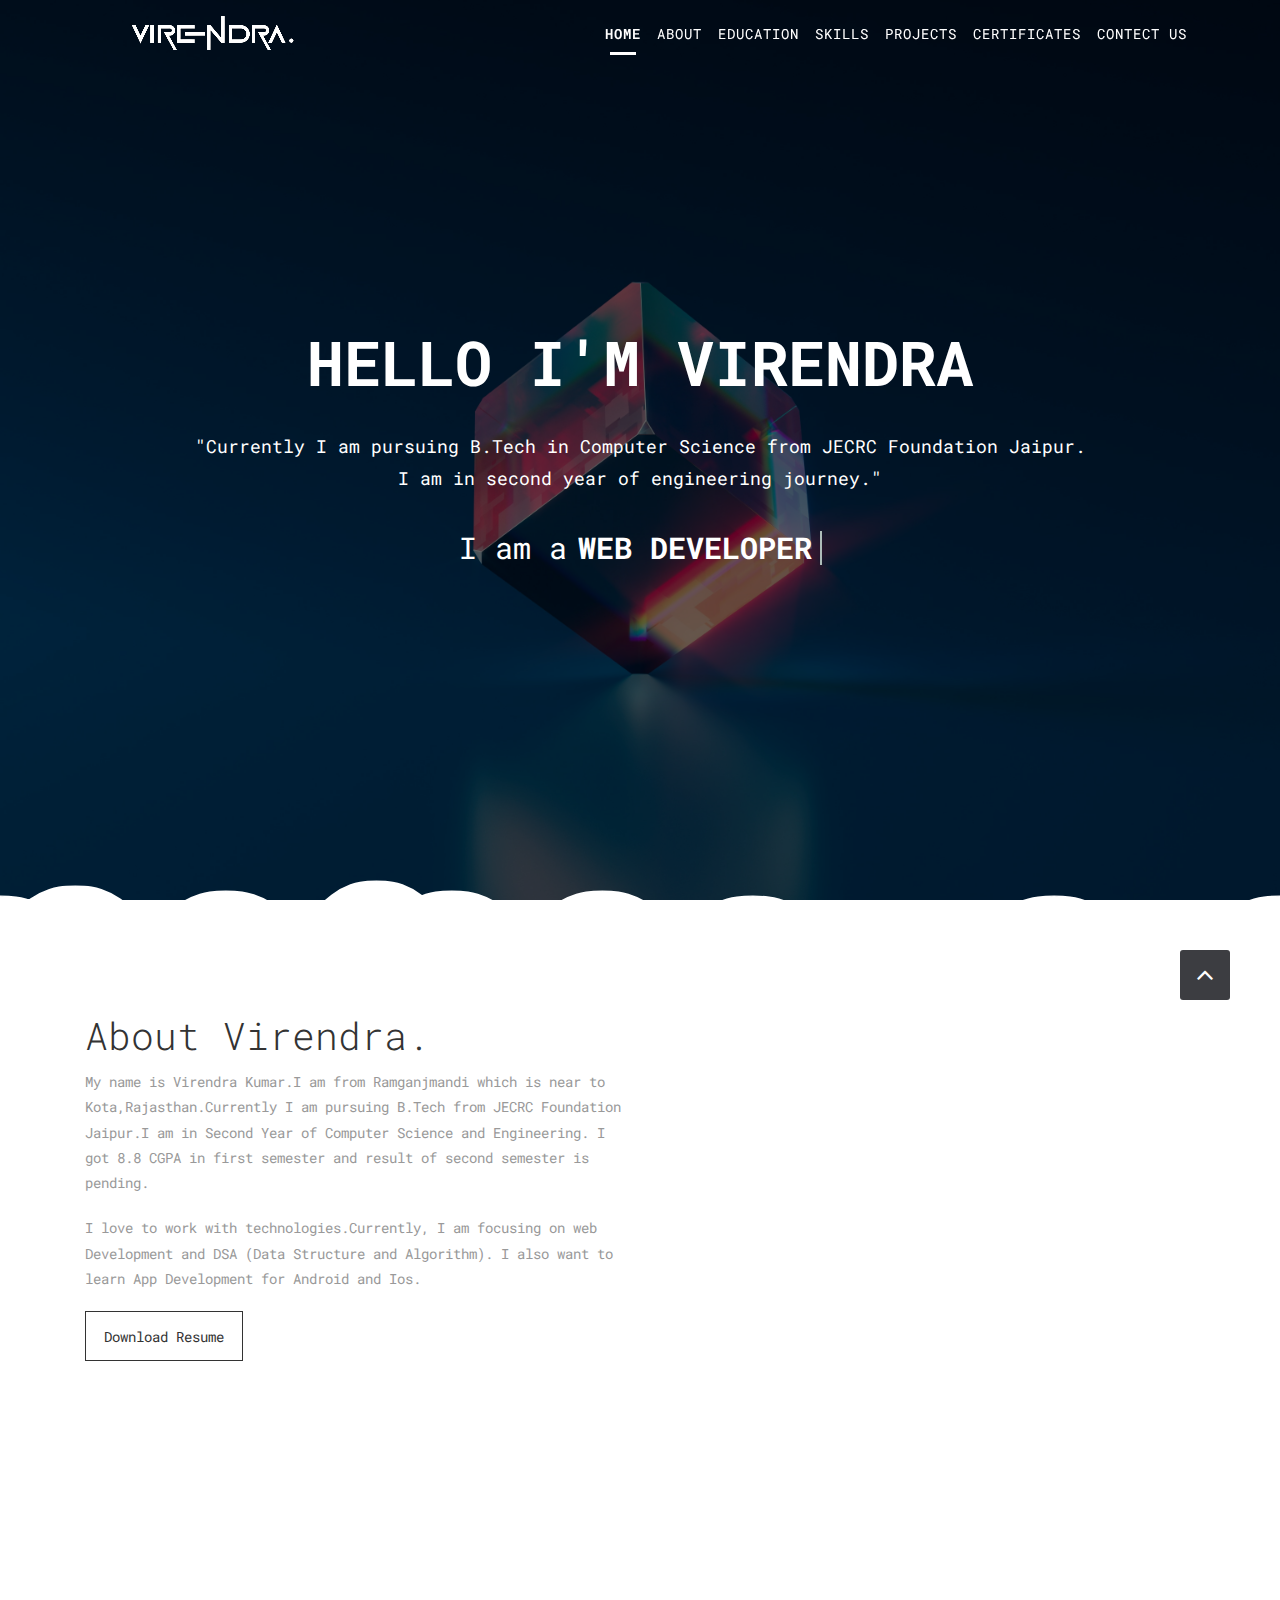
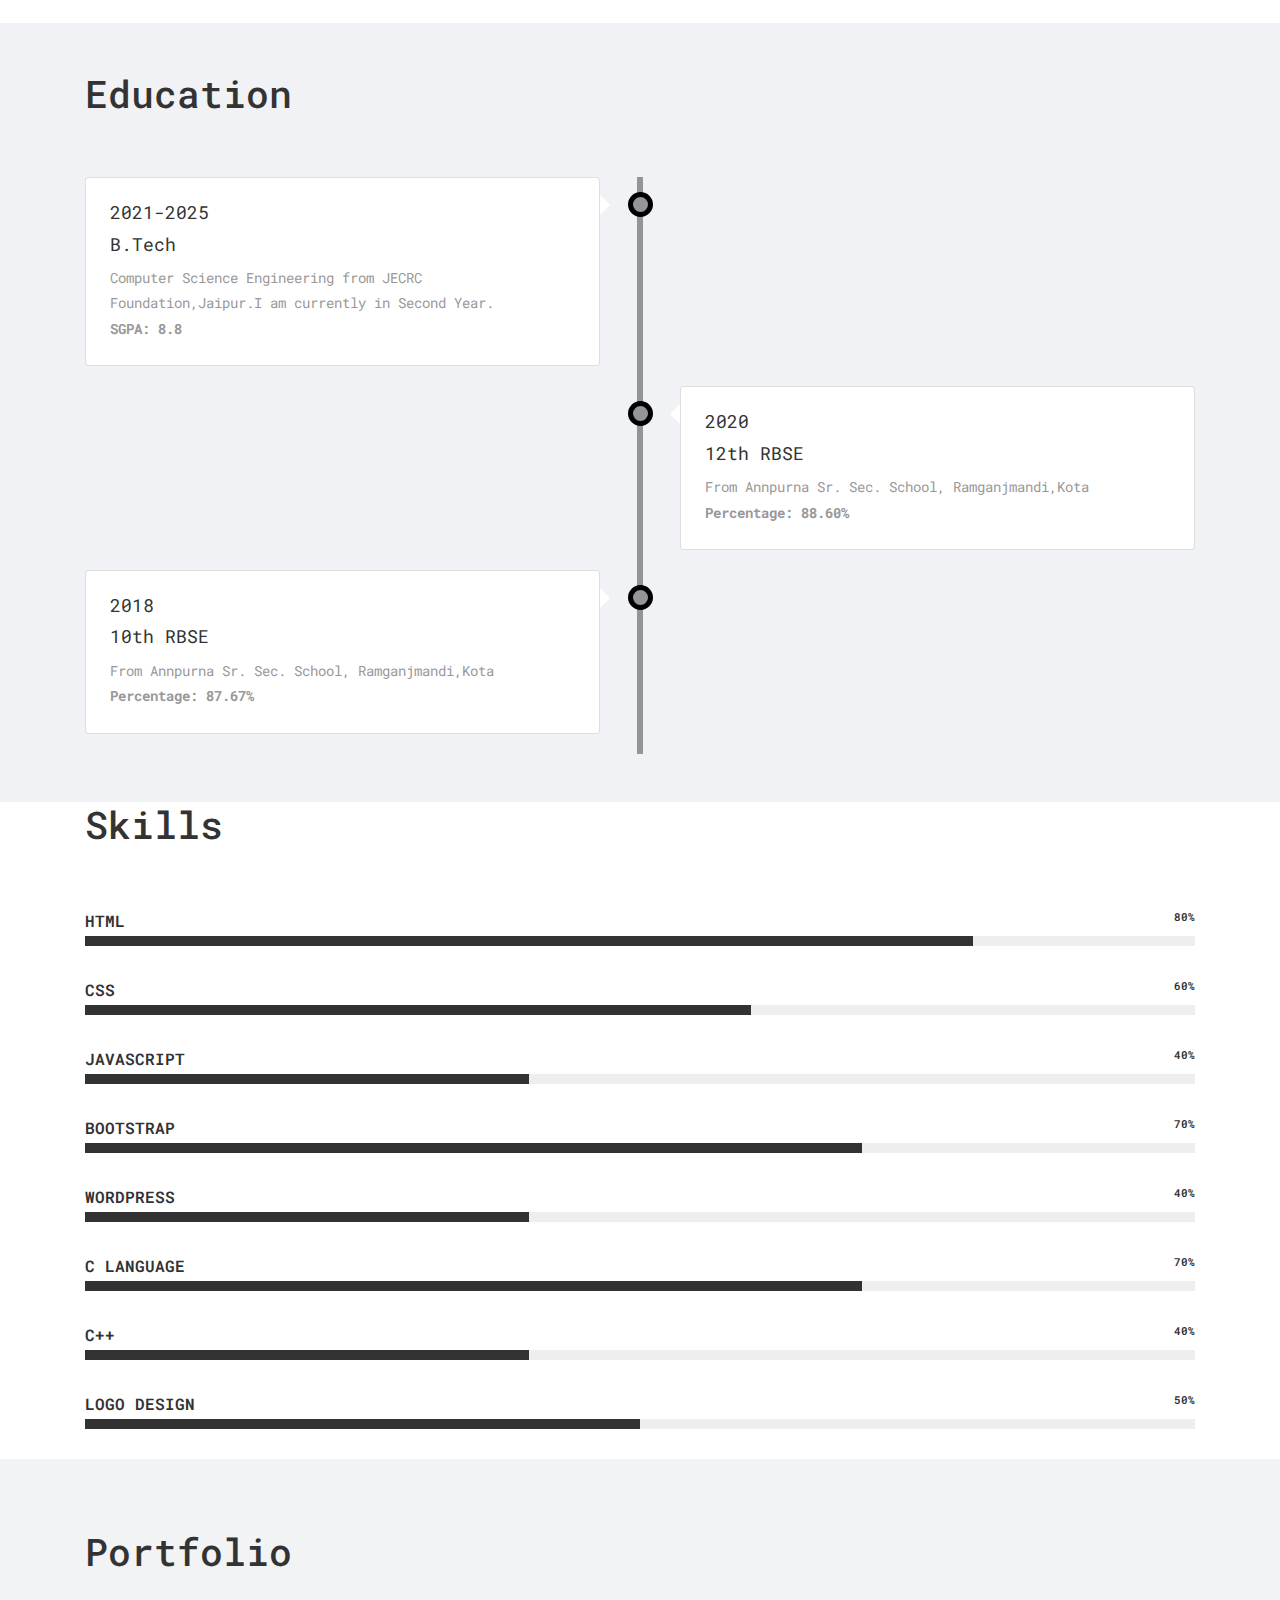
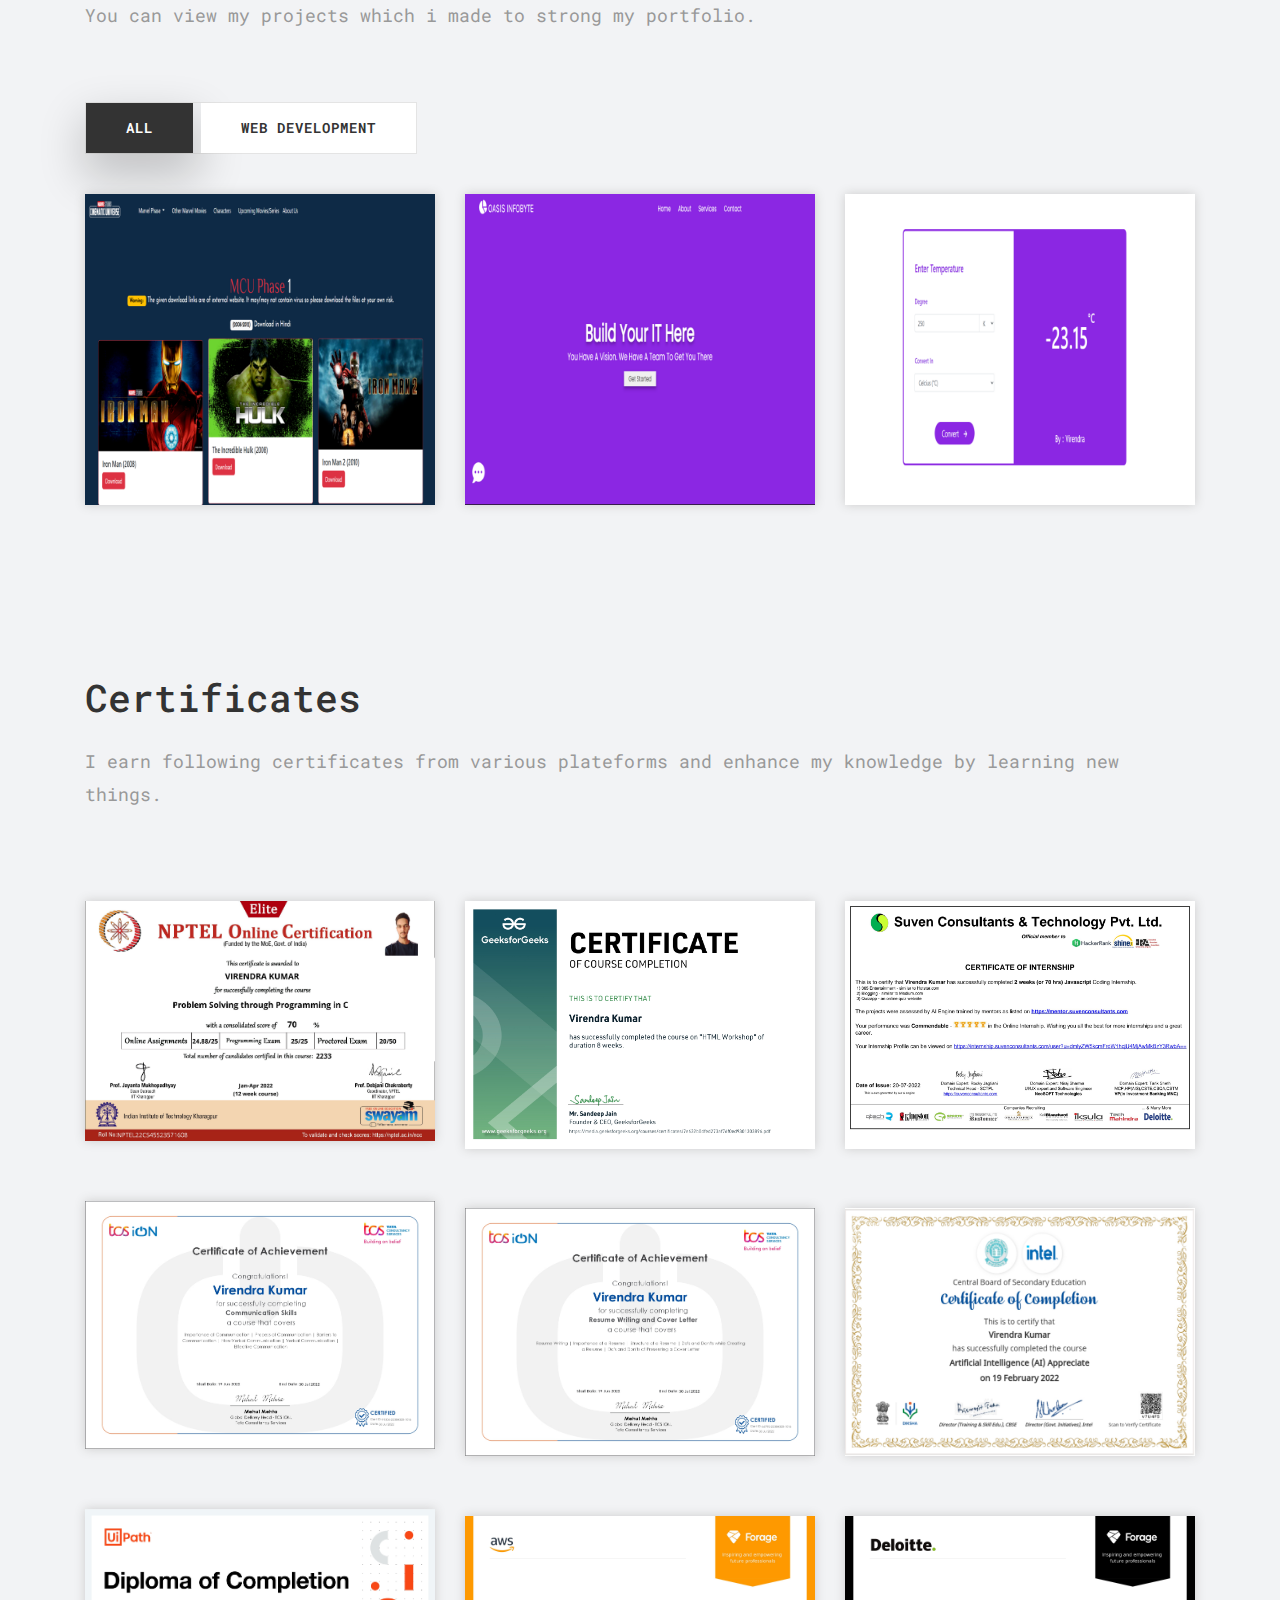
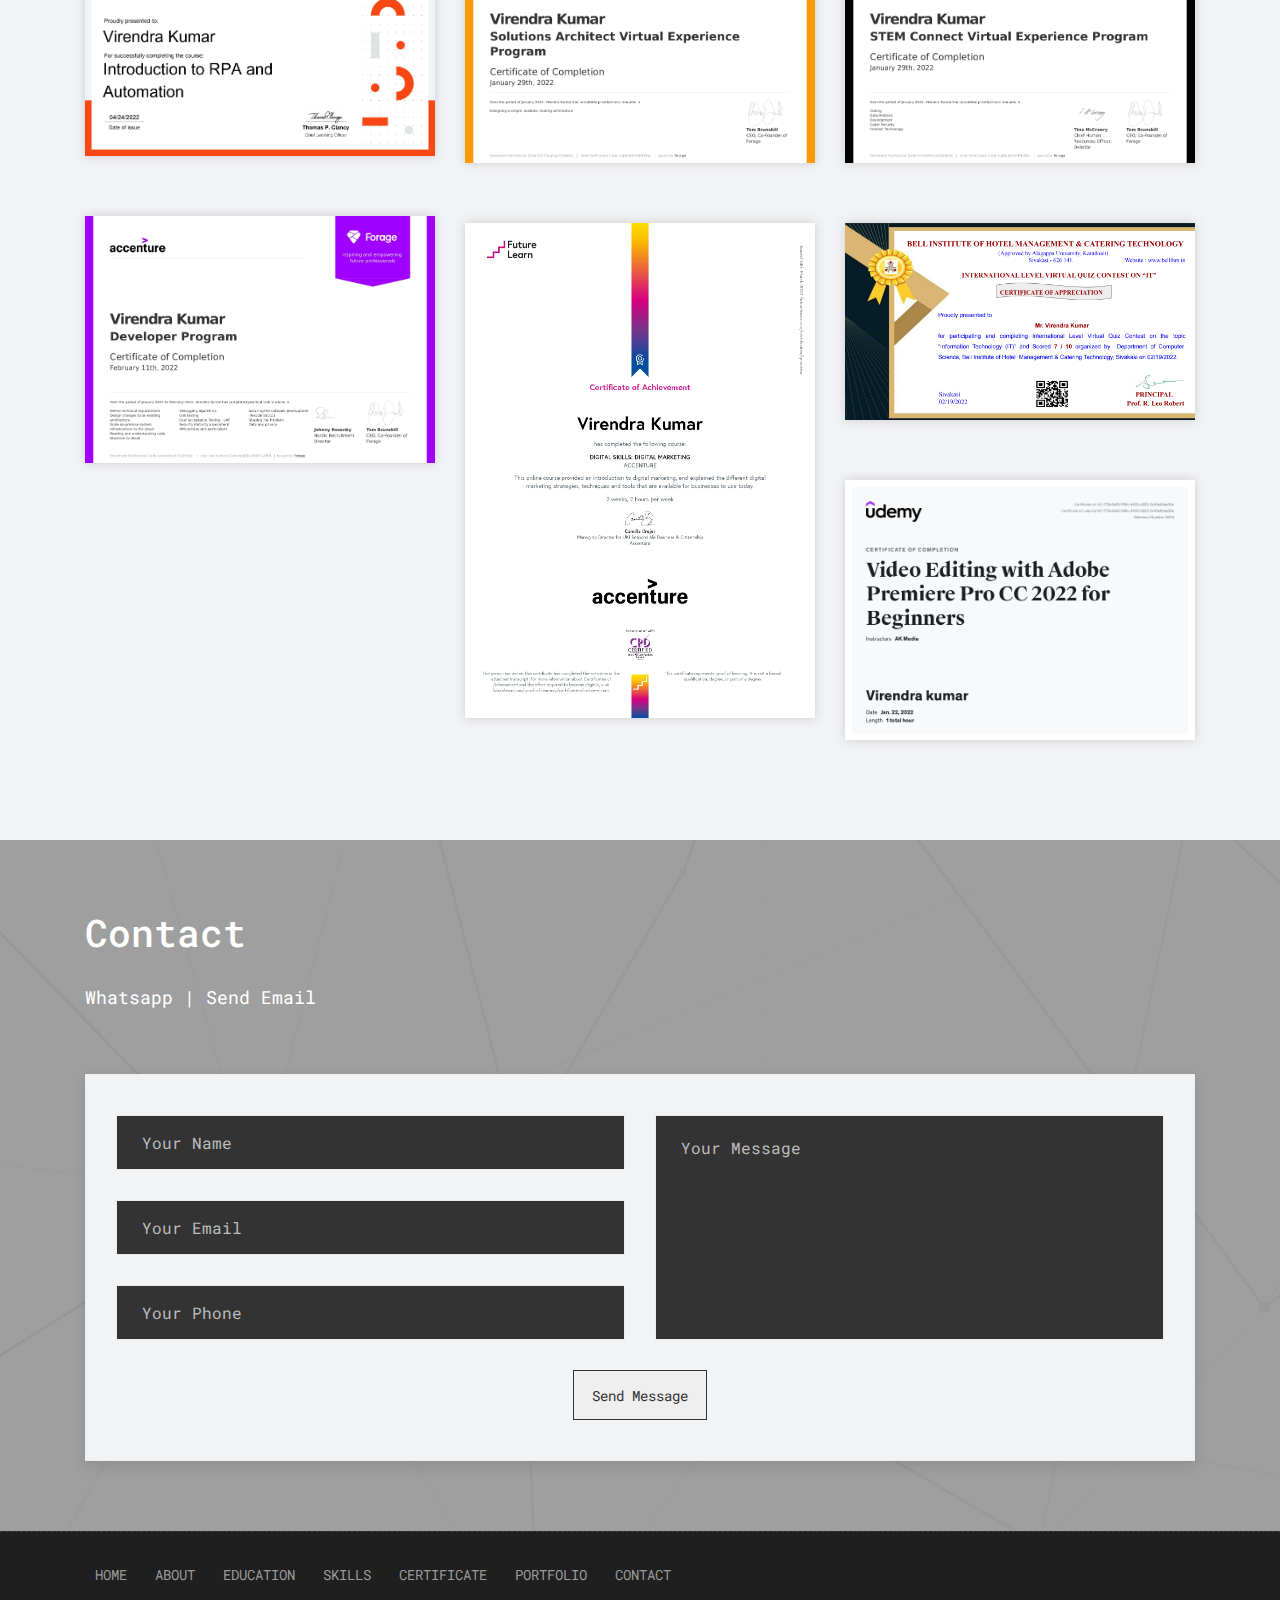
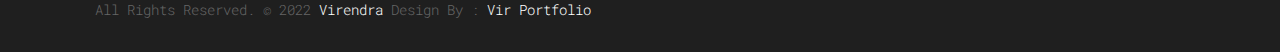
==== commit 541ba1ac: "Add two new img" ====
--- a/Portfolio/index.html
+++ b/Portfolio/index.html
@@ -40,7 +40,6 @@
 		</div>
 	</div><!-- end loader -->
 	<!-- END LOADER -->
-
 	<!-- Navigation -->
 	<nav class="navbar navbar-expand-lg navbar-dark fixed-top" id="mainNav">
 		<div class="container">
@@ -59,13 +58,19 @@
 						<a class="nav-link js-scroll-trigger active" href="#home">Home</a>
 					</li>
 					<li class="nav-item">
-						<a class="nav-link js-scroll-trigger" href="#about">About Us</a>
-					</li>
-					<li class="nav-item">
+						<a class="nav-link js-scroll-trigger" href="#about">About</a>
+					</li>
+					<li class="nav-item">
+						<a class="nav-link js-scroll-trigger" href="#education">Education</a>
+					</li>
+					<li class="nav-item">
+						<a class="nav-link js-scroll-trigger" href="#skills">Skills</a>
+					</li>
+					<!-- <li class="nav-item">
 						<a class="nav-link js-scroll-trigger" href="#services">Services</a>
-					</li>
-					<li class="nav-item">
-						<a class="nav-link js-scroll-trigger" href="#portfolio">Portfolio</a>
+					</li> -->
+					<li class="nav-item">
+						<a class="nav-link js-scroll-trigger" href="#portfolio">Projects</a>
 					</li>
 					<li class="nav-item">
 						<a class="nav-link js-scroll-trigger" href="#certificate">Certificates</a>
@@ -146,13 +151,115 @@
 			</div><!-- end row -->
 		</div><!-- end container -->
 	</div><!-- end section -->
-
-	<div id="services" class="section lb">
+	<!-- Educaation -->
+	<section style="background-color: #F0F2F5;" id="education">
+		<div class="container py-5">
+			<div class="section-title text-left">
+				<h3>Education</h3>
+			</div>
+		  <div class="main-timeline">
+			<div class="timeline left">
+			  <div class="card">
+				<div class="card-body p-4">
+				  <h3>2021-2025</h3>
+				  <h3>B.Tech</h3>
+				  <p class="mb-0">
+					Computer Science Engineering from JECRC Foundation,Jaipur.I am currently in Second Year.<br>
+                    <strong>SGPA: 8.8</strong>
+				  </p>
+				</div>
+			  </div>
+			</div>
+			<div class="timeline right">
+			  <div class="card">
+				<div class="card-body p-4">
+				  <h3>2020</h3>
+				  <h3>12th RBSE</h3>
+				  <p class="mb-0">From Annpurna Sr. Sec. School, Ramganjmandi,Kota<br>
+                    <strong>Percentage: 88.60%</strong>
+				</p>
+				</div>
+			  </div>
+			</div>
+			<div class="timeline left">
+			  <div class="card">
+				<div class="card-body p-4">
+					<h3>2018</h3>
+					<h3>10th RBSE</h3>
+					<p class="mb-0">From Annpurna Sr. Sec. School, Ramganjmandi,Kota<br>
+					  <strong>Percentage: 87.67%</strong>
+					</p>
+				</div>
+			  </div>
+			</div>
+			
+		
+		  </div>
+		</div>
+	  </section>
+<!-- Skiils -->
+	<div id="skills" class="container">
+		<div class="section-title text-left">
+			<h3>Skills</h3>
+		</div>
+		<div class="row">
+			<div class="col-md-12">
+				<div class="skillbar" data-percent="80%">
+					<div class="skillbar-title">HTML</div>
+					<div class="skill-bar-percent">80%</div>
+					<div class="skillbar-bar" style="width: 80%;"></div>
+				</div>
+
+				<div class="skillbar" data-percent="60%">
+					<div class="skillbar-title">CSS</div>
+					<div class="skill-bar-percent">60%</div>
+					<div class="skillbar-bar" style="width: 60%;"></div>
+				</div>
+
+				<div class="skillbar" data-percent="40%">
+					<div class="skillbar-title">Javascript</div>
+					<div class="skill-bar-percent">40%</div>
+					<div class="skillbar-bar" style="width: 40%;"></div>
+				</div>
+
+				<div class="skillbar" data-percent="70%">
+					<div class="skillbar-title">Bootstrap</div>
+					<div class="skill-bar-percent">70%</div>
+					<div class="skillbar-bar" style="width: 70%;"></div>
+				</div>
+
+				<div class="skillbar" data-percent="40%">
+					<div class="skillbar-title">Wordpress</div>
+					<div class="skill-bar-percent">40%</div>
+					<div class="skillbar-bar" style="width: 40%;"></div>
+				</div>
+				
+				<div class="skillbar" data-percent="70%">
+					<div class="skillbar-title">C Language</div>
+					<div class="skill-bar-percent">70%</div>
+					<div class="skillbar-bar" style="width: 70%;"></div>
+				</div>
+				
+				<div class="skillbar" data-percent="40%">
+					<div class="skillbar-title">C++</div>
+					<div class="skill-bar-percent">40%</div>
+					<div class="skillbar-bar" style="width: 40%;"></div>
+				</div>
+				<div class="skillbar" data-percent="50%">
+					<div class="skillbar-title">Logo design</div>
+					<div class="skill-bar-percent">50%</div>
+					<div class="skillbar-bar" style="width: 50%;"></div>
+				</div>
+			</div>
+		</div>
+	</div>
+<!-- Skills End -->
+	<!-- <div id="services" class="section lb">
 		<div class="container">
 			<div class="section-title text-left">
 				<h3>Services</h3>
 				<p>I Provide following services : </p>
-			</div><!-- end title -->
+			</div>
 
 			<div class="row">
 				<div class="col-md-4">
@@ -164,7 +271,7 @@
 						<p>I strong my web development knowledge by making projects.So I can develop well organised web
 							development related projects for you.</p>
 					</div>
-				</div><!-- end col -->
+				</div>
 				<div class="col-md-4">
 					<div class="services-inner-box">
 						<div class="ser-icon">
@@ -174,7 +281,7 @@
 						<p>I also learn how to make website responsive acording to device size. So i can also develop
 							responsive website according to your need.</p>
 					</div>
-				</div><!-- end col -->
+				</div>
 				<div class="col-md-4">
 					<div class="services-inner-box">
 						<div class="ser-icon">
@@ -184,7 +291,7 @@
 						<p>I also make creative designs which attract the viewer. I make some projects, you can view
 							them and check how attractive they are looking.</p>
 					</div>
-				</div><!-- end col -->
+				</div>
 				<div class="col-md-4">
 					<div class="services-inner-box">
 						<div class="ser-icon">
@@ -194,10 +301,10 @@
 						<p>After your work i also provide chat and call support to solve your query related to your
 							project. I am a freelncer too.</p>
 					</div>
-				</div><!-- end col -->
-			</div><!-- end row -->
-		</div><!-- end container -->
-	</div><!-- end section -->
+				</div>
+			</div>
+		</div>
+	</div> -->
 
 	<div id="portfolio" class="section lb">
 		<div class="container">
@@ -278,6 +385,20 @@
 		</div>
 		<div class="col-md-4 col-sm-6 gallery-grid gal_a gal_c">
 			<div class="gallery-single fix">
+				<a href="https://drive.google.com/file/d/1194z9ur43F2UKEp-qbfkItV3H78WFj4y/view?usp=sharing"
+					target="_blank"><img src="images/Certificate/TCS_Rsume-Writing_page-0001.jpg"
+						class="img-fluid" alt="Image">
+			</div>
+		</div>
+		<div class="col-md-4 col-sm-6 gallery-grid gal_a gal_c">
+			<div class="gallery-single fix">
+				<a href="https://drive.google.com/file/d/1JLh6AfIFrctE_Bi-AXG34WXw5rlJO1s-/view?usp=sharing"
+					target="_blank"><img src="images/Certificate/TCS_Communication-Skills_page-0001.jpg"
+						class="img-fluid" alt="Image">
+			</div>
+		</div>
+		<div class="col-md-4 col-sm-6 gallery-grid gal_a gal_c">
+			<div class="gallery-single fix">
 				<a href="https://drive.google.com/file/d/1sWzcRslt4x0Z4lnTzxxyYtYJN_plmgsO/view?usp=sharing"
 					target="_blank"><img src="images/Certificate/Artificial Intelligence (AI) Appreciate_page-0001.jpg"
 						class="img-fluid" alt="Image">
@@ -338,7 +459,10 @@
 			<div class="container">
 				<div class="section-title text-left">
 					<h3>Contact</h3>
-
+					<p class="contact-link">
+						<a href="https://wa.me/919887426694" target="_blank">Whatsapp |</a>
+						<a href = "mailto: virendrakumarofficial94@gmail.com">Send Email</a>
+					</p>
 				</div><!-- end title -->
 	</a>
 	<div class="row">
@@ -395,15 +519,15 @@
 					<p class="footer-links">
 						<a href="#">Home</a>
 						<a href="#about">About</a>
-						<a href="#services">Services</a>
-						<a href="#certificate">Certificate</a>
-
+						<a href="#education">Education</a>
+						<a href="#skills">Skills</a>
+						<a href="#certificate">Certificate</a>					
 						<a href="#portfolio">Portfolio</a>
 						<a href="#contact">Contact</a>
 					</p>
 					<p class="footer-company-name">All Rights Reserved. &copy; 2022 <a
-							href="https://github.com/Virendra-94" target="_blank">Virendra</a> Design By :
-						<a href="https://www.linkedin.com/in/virendra-kumar-448184230/" target="_blank">Vir Portfolio
+							href="https://github.com/Virendra-94">Virendra</a> Design By :
+						<a href="https://www.linkedin.com/in/virendra-kumar-448184230/">Vir Portfolio
 				</div><!-- end container -->
 			</div><!-- end copyrights -->
 
--- a/Portfolio/style.css
+++ b/Portfolio/style.css
@@ -160,7 +160,169 @@
 	list-style: none;
 	padding: 0px;
 }
-
+.contact-link a{
+    color: white;
+}
+.contact-link a:hover{
+    color: rgb(27, 25, 25);
+}
+
+/* Education Section */
+/* The actual timeline (the vertical ruler) */
+.main-timeline {
+    position: relative;
+    }
+    
+    /* The actual timeline (the vertical ruler) */
+    .main-timeline::after {
+    content: '';
+    position: absolute;
+    width: 6px;
+    background-color: #939597;
+    top: 0;
+    bottom: 0;
+    left: 50%;
+    margin-left: -3px;
+    }
+    
+    /* Container around content */
+    .timeline {
+    position: relative;
+    background-color: inherit;
+    width: 50%;
+    }
+    
+    /* The circles on the timeline */
+    .timeline::after {
+    content: '';
+    position: absolute;
+    width: 25px;
+    height: 25px;
+    right: -13px;
+    background-color: #939597;
+    border: 5px solid #000000;
+    top: 15px;
+    border-radius: 50%;
+    z-index: 1;
+    }
+    
+    /* Place the container to the left */
+    .left {
+    padding: 0px 40px 20px 0px;
+    left: 0;
+    }
+    
+    /* Place the container to the right */
+    .right {
+    padding: 0px 0px 20px 40px;
+    left: 50%;
+    }
+    
+    /* Add arrows to the left container (pointing right) */
+    .left::before {
+    content: " ";
+    position: absolute;
+    top: 18px;
+    z-index: 1;
+    right: 30px;
+    border: medium solid white;
+    border-width: 10px 0 10px 10px;
+    border-color: transparent transparent transparent white;
+    }
+    
+    /* Add arrows to the right container (pointing left) */
+    .right::before {
+    content: " ";
+    position: absolute;
+    top: 18px;
+    z-index: 1;
+    left: 30px;
+    border: medium solid white;
+    border-width: 10px 10px 10px 0;
+    border-color: transparent white transparent transparent;
+    }
+    
+    /* Fix the circle for containers on the right side */
+    .right::after {
+    left: -12px;
+    }
+    
+    /* Media queries - Responsive timeline on screens less than 600px wide */
+    @media screen and (max-width: 600px) {
+    /* Place the timelime to the left */
+    .main-timeline::after {
+    left: 31px;
+    }
+    
+    /* Full-width containers */
+    .timeline {
+    width: 100%;
+    padding-left: 70px;
+    padding-right: 25px;
+    }
+    
+    /* Make sure that all arrows are pointing leftwards */
+    .timeline::before {
+    left: 60px;
+    border: medium solid white;
+    border-width: 10px 10px 10px 0;
+    border-color: transparent white transparent transparent;
+    }
+    
+    /* Make sure all circles are at the same spot */
+    .left::after, .right::after {
+    left: 18px;
+    }
+    
+    .left::before {
+    right: auto;
+    }
+    
+    /* Make all right containers behave like the left ones */
+    .right {
+    left: 0%;
+    }
+    }
+/* Skills Section */
+.skillbar {
+    position: relative;
+    display: block;
+    width: 100%;
+    margin-bottom: 30px;
+}
+
+.skillbar-bar:before {
+    background: #eee;
+    content: "";
+    height: 10px;
+    position: absolute;
+    width: 100%;
+    z-index: -1;
+}
+
+.skillbar-bar {
+    height: 10px;
+    width: 0px;
+    background: #323232;
+    transition-property: width, background-color;
+}
+
+.skillbar-title {
+    color: #323232;
+    font-size: 16px;
+    font-weight: 600;
+    text-transform: uppercase;
+    display: inline-block;
+}
+
+.skill-bar-percent {
+    float: right;
+    display: inline-block;
+    color: #323232;
+    font-size: 11px;
+    font-weight: 600;
+    text-transform: uppercase;
+}
 
 /*------------------------------------------------------------------
     WP CORE
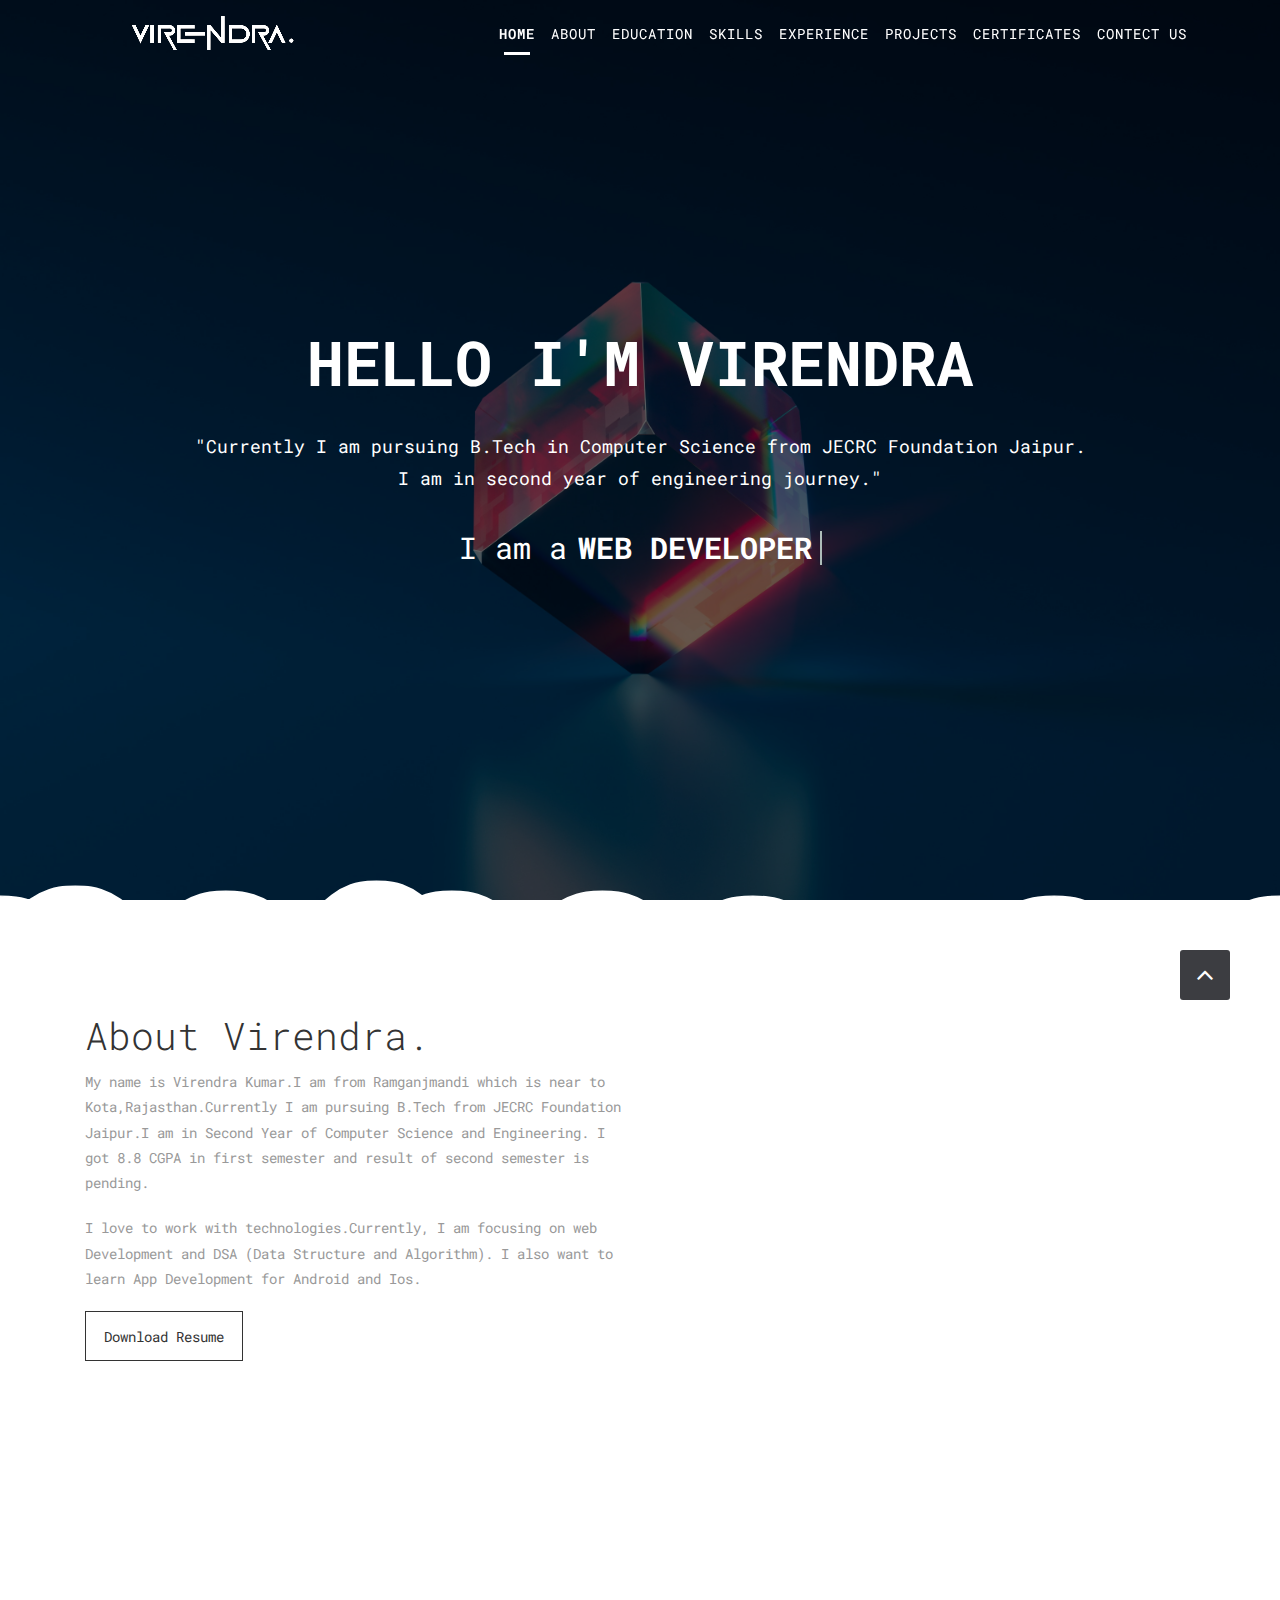
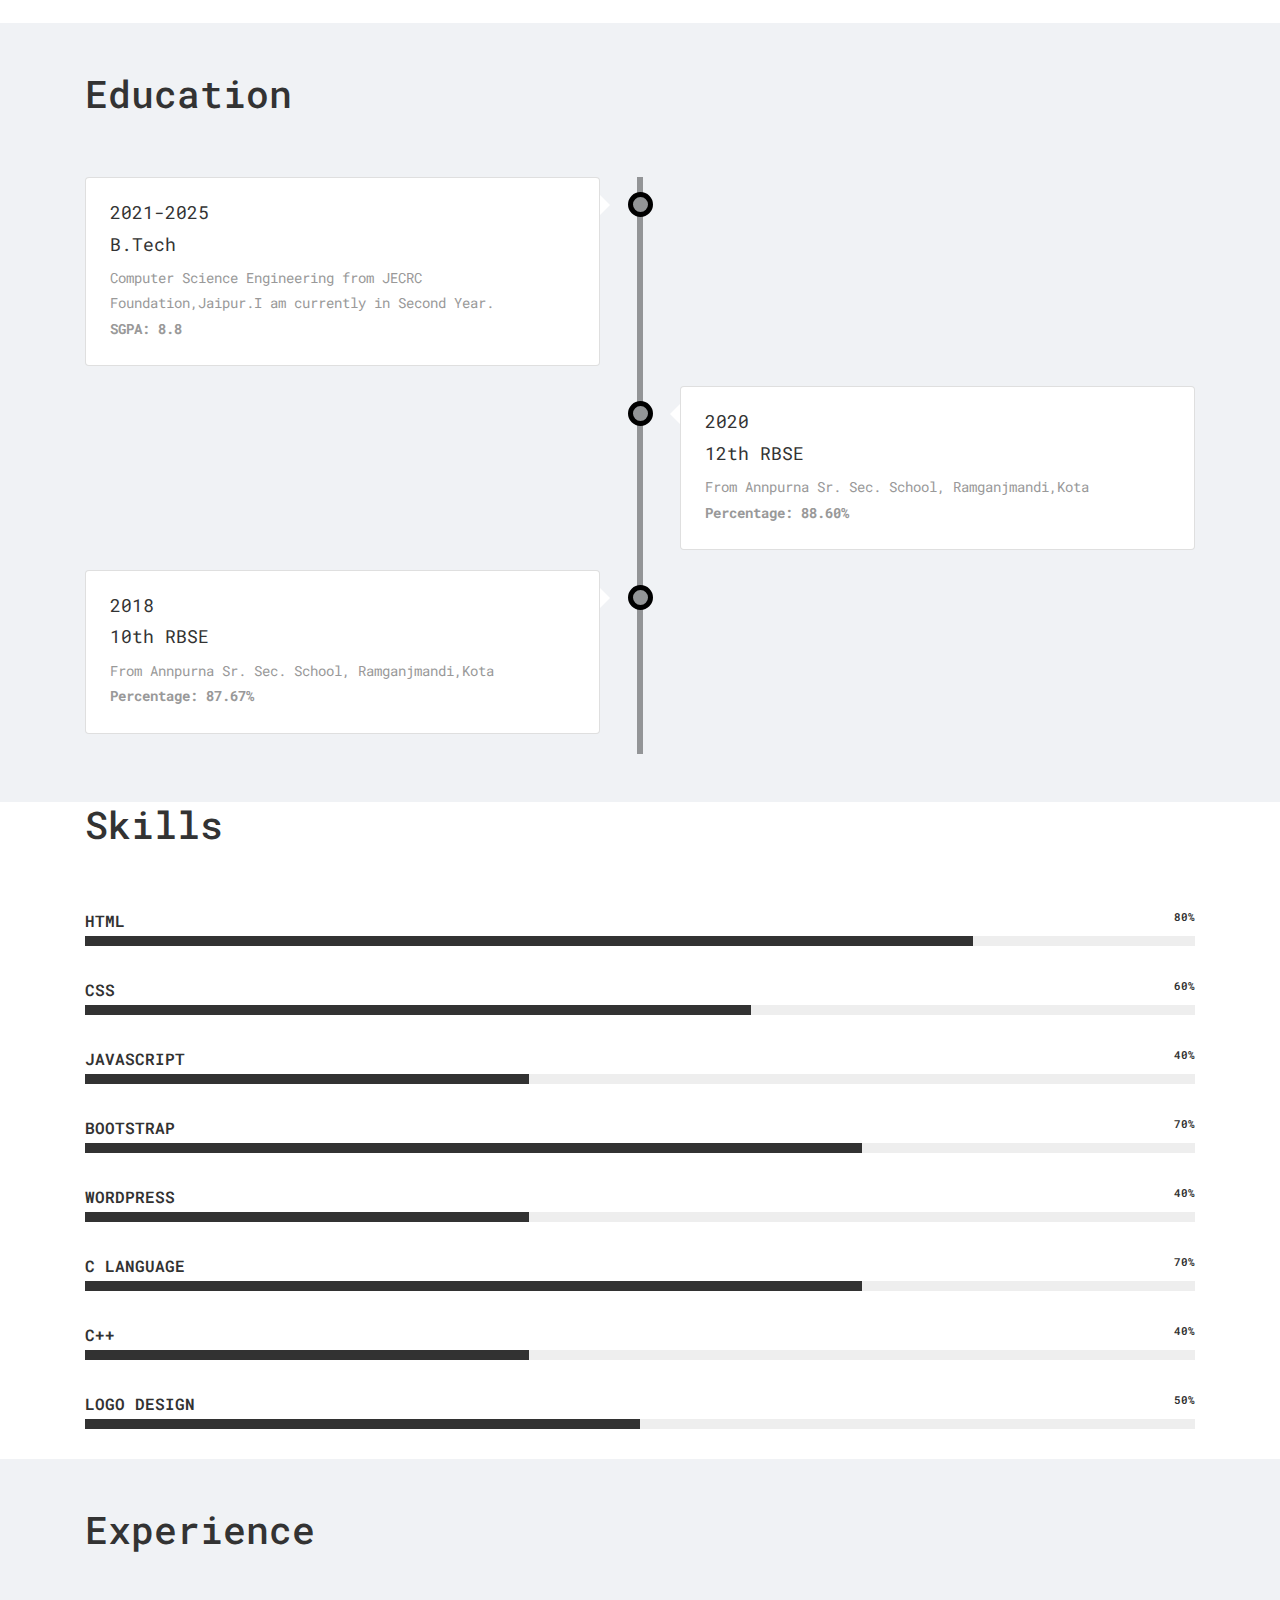
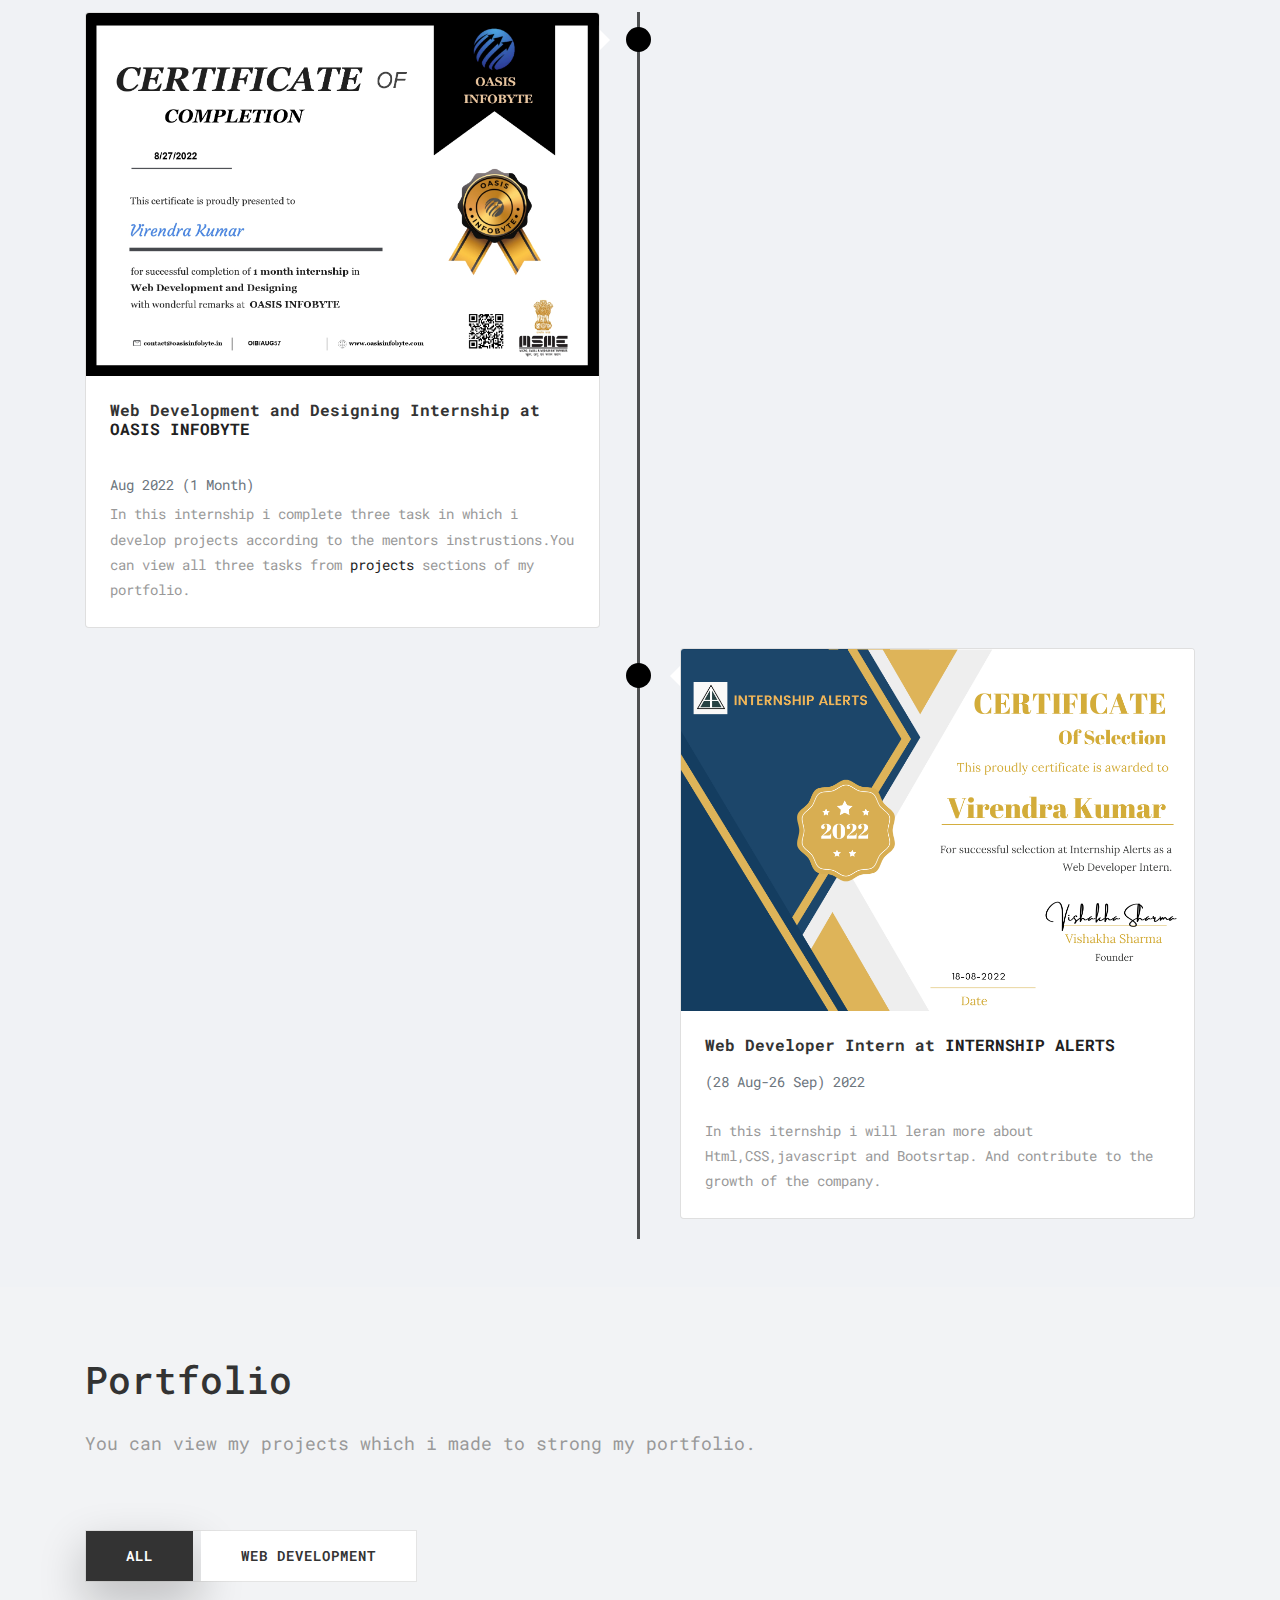
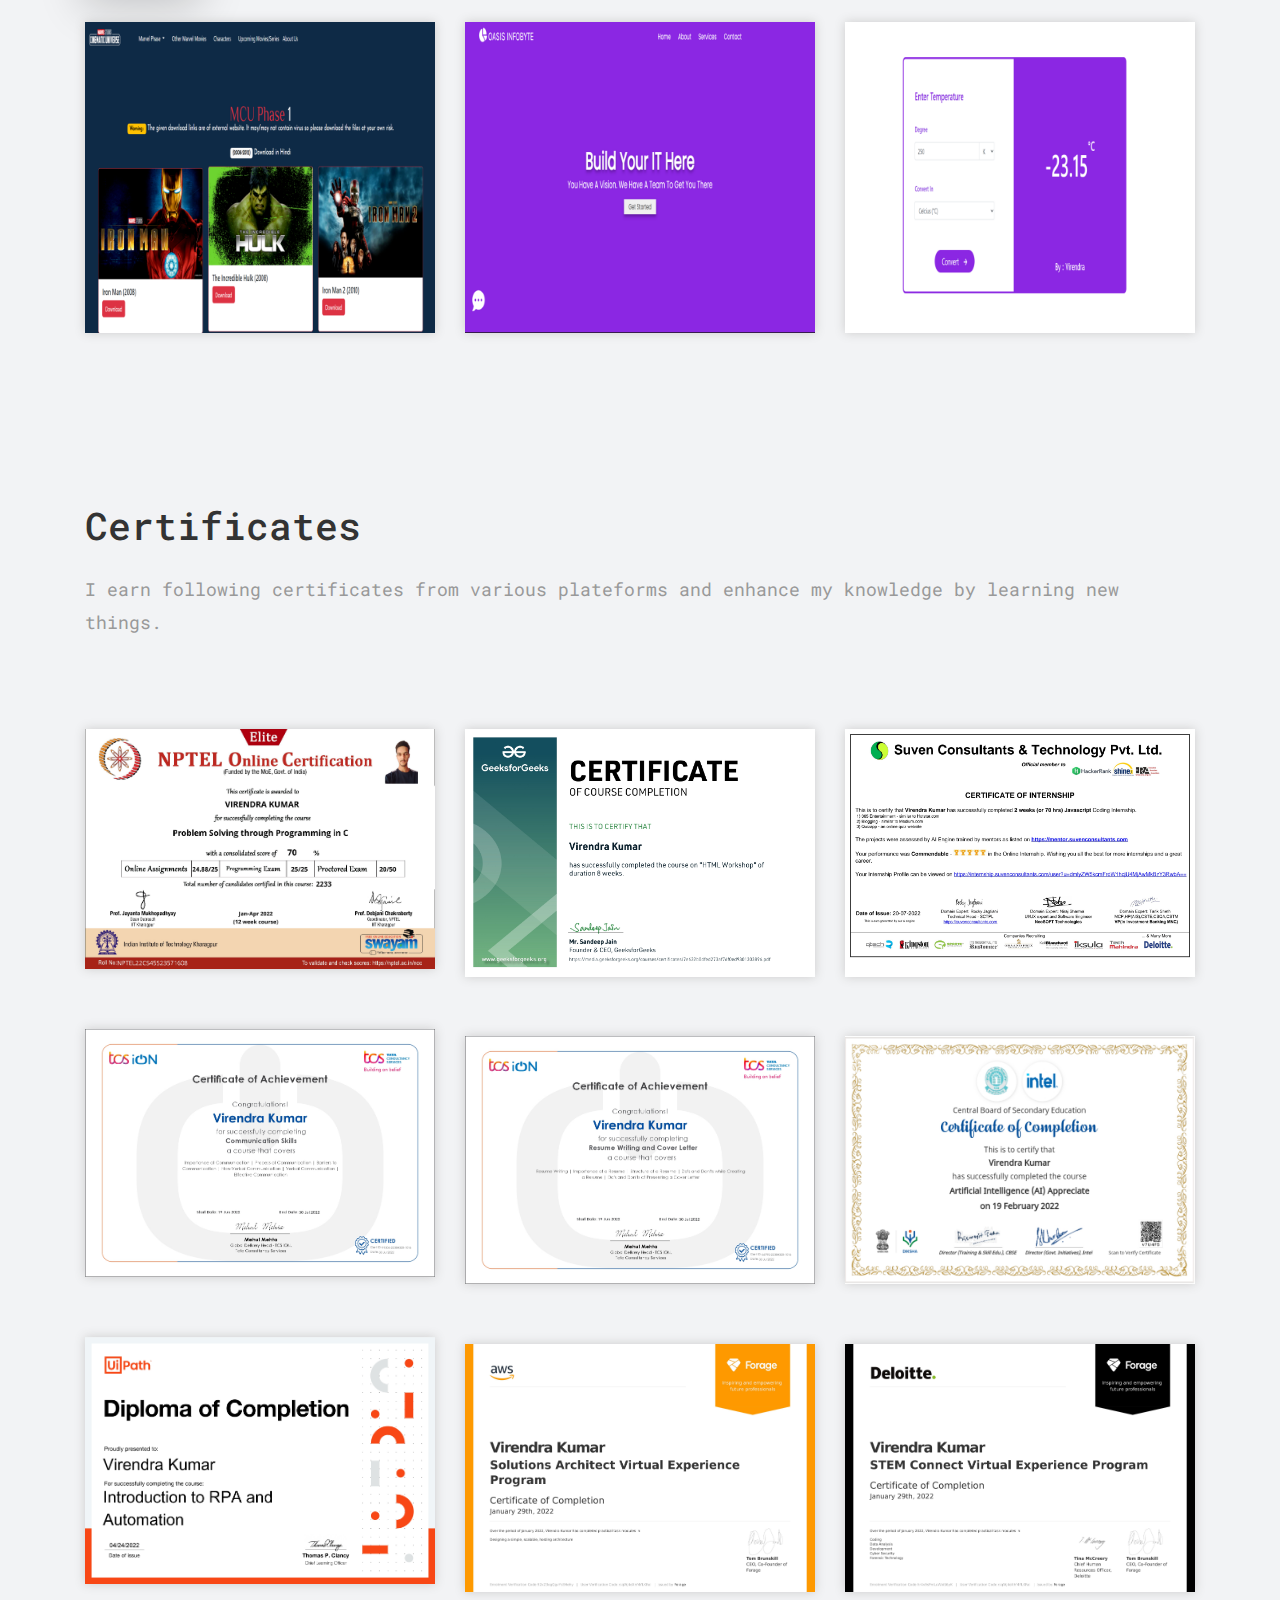
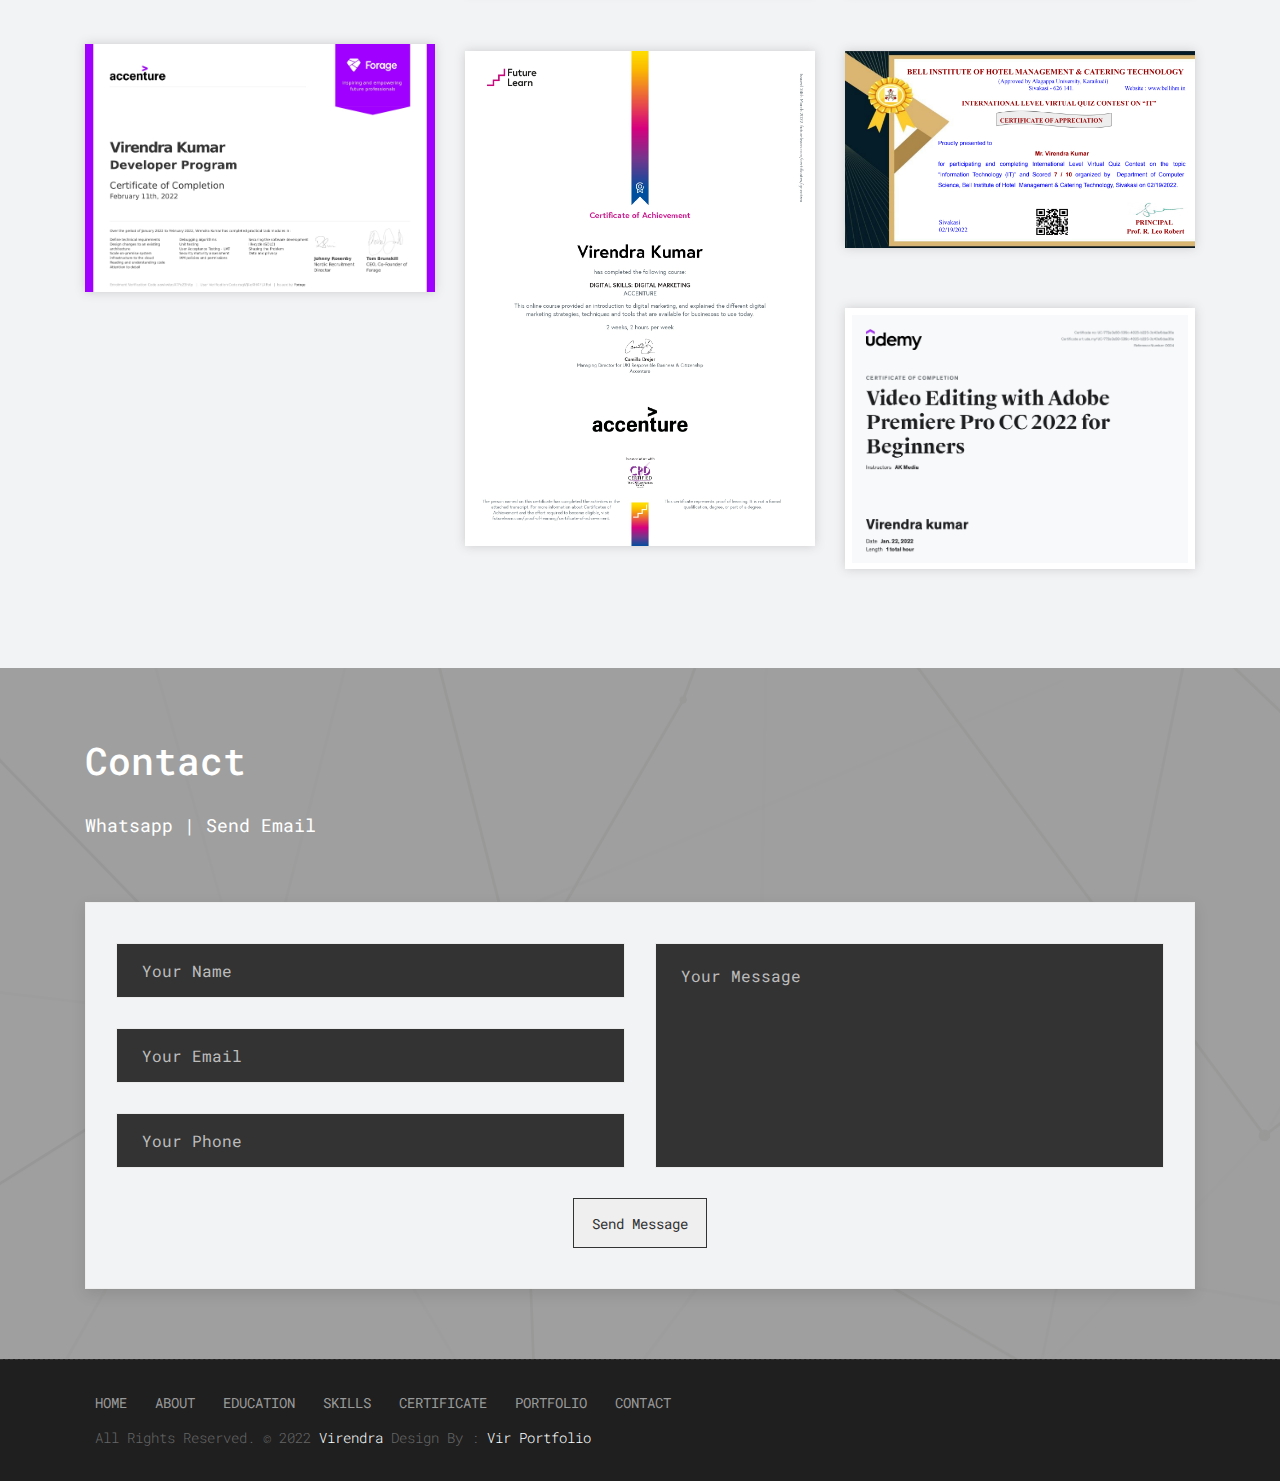
==== commit 55f27763: "Add internship certificate" ====
--- a/Portfolio/index.html
+++ b/Portfolio/index.html
@@ -65,6 +65,9 @@
 					</li>
 					<li class="nav-item">
 						<a class="nav-link js-scroll-trigger" href="#skills">Skills</a>
+					</li>
+					<li class="nav-item">
+						<a class="nav-link js-scroll-trigger" href="#experience">Experience</a>
 					</li>
 					<!-- <li class="nav-item">
 						<a class="nav-link js-scroll-trigger" href="#services">Services</a>
@@ -253,6 +256,38 @@
 			</div>
 		</div>
 	</div>
+	<!-- Experience -->
+	<section style="background-color: #F0F2F5;" id="experience">
+		<div class="container py-5">
+			<div class="section-title text-left">
+				<h3>Experience</h3>
+			</div>
+		  <div class="main-timeline-2">
+			<div class="timeline-2 left-2">
+			  <div class="card">
+				<img src="images/Certificate/Oasis_Infobyte_Internship_certificate.jpg" class="card-img-top"
+				  alt="Responsive image">
+				<div class="card-body p-4">
+				  <h4 class="fw-bold mb-4"> <strong>Web Development and Designing Internship at <a href="https://oasisinfobyte.com/#" target="_blank">OASIS INFOBYTE</a> </strong></h4>
+				  <p class="text-muted mb-1">Aug 2022 (1 Month)</p>
+				  <p class="mb-0">In this internship i complete three task in which i develop projects according to the mentors instrustions.You can view all three tasks from <a href="#portfolio">projects</a> sections of my portfolio.</p>
+				</div>
+			  </div>
+			</div>
+			<div class="timeline-2 right-2">
+			  <div class="card">
+				<img src="images/Certificate/Selection_Internship-alerts.png" class="card-img-top"
+				  alt="Responsive image">
+				<div class="card-body p-4">
+				  <h4 class="fw-bold mb-1"><strong>Web Developer Intern at <a href="https://sharmavishakha1209.wixsite.com/internshipalerts">INTERNSHIP ALERTS</a></strong></h4>
+				  <p class="text-muted mb-4">(28 Aug-26 Sep) 2022</p>
+				  <p class="mb-0">In this iternship i will leran more about Html,CSS,javascript and Bootsrtap. And contribute to the growth of the company.</p>
+				</div>
+			  </div>
+			</div>
+		  </div>
+		</div>
+	  </section>
 <!-- Skills End -->
 	<!-- <div id="services" class="section lb">
 		<div class="container">
--- a/Portfolio/style.css
+++ b/Portfolio/style.css
@@ -324,6 +324,124 @@
     text-transform: uppercase;
 }
 
+/* Experience section */
+
+
+.main-timeline-2 {
+    position: relative;
+    }
+    
+    /* the vertical ruler */
+    .main-timeline-2::after {
+    content: '';
+    position: absolute;
+    width: 3px;
+    background-color: #4e5051;
+    top: 0;
+    bottom: 0;
+    left: 50%;
+    margin-left: -3px;
+    }
+    
+    /* Container around content */
+    .timeline-2 {
+    position: relative;
+    background-color: inherit;
+    width: 50%;
+    }
+    
+    /* The circles on the timeline */
+    .timeline-2::after {
+    content: '';
+    position: absolute;
+    width: 25px;
+    height: 25px;
+    right: -11px;
+    background-color: #000000;
+    top: 15px;
+    border-radius: 50%;
+    z-index: 1;
+    }
+    
+    /* Place the container to the left */
+    .left-2 {
+    padding: 0px 40px 20px 0px;
+    left: 0;
+    }
+    
+    /* Place the container to the right */
+    .right-2 {
+    padding: 0px 0px 20px 40px;
+    left: 50%;
+    }
+    
+    /* Add arrows to the left container (pointing right) */
+    .left-2::before {
+    content: " ";
+    position: absolute;
+    top: 18px;
+    z-index: 1;
+    right: 30px;
+    border: medium solid white;
+    border-width: 10px 0 10px 10px;
+    border-color: transparent transparent transparent white;
+    }
+    
+    /* Add arrows to the right container (pointing left) */
+    .right-2::before {
+    content: " ";
+    position: absolute;
+    top: 18px;
+    z-index: 1;
+    left: 30px;
+    border: medium solid white;
+    border-width: 10px 10px 10px 0;
+    border-color: transparent white transparent transparent;
+    }
+    
+    /* Fix the circle for containers on the right side */
+    .right-2::after {
+    left: -14px;
+    }
+    
+    /* Media queries - Responsive timeline on screens less than 600px wide */
+    @media screen and (max-width: 600px) {
+    
+    /* Place the timelime to the left */
+    .main-timeline-2::after {
+    left: 31px;
+    }
+    
+    /* Full-width containers */
+    .timeline-2 {
+    width: 100%;
+    padding-left: 70px;
+    padding-right: 25px;
+    }
+    
+    /* Make sure that all arrows are pointing leftwards */
+    .timeline-2::before {
+    left: 60px;
+    border: medium solid white;
+    border-width: 10px 10px 10px 0;
+    border-color: transparent white transparent transparent;
+    }
+    
+    /* Make sure all circles are at the same spot */
+    .left-2::after,
+    .right-2::after {
+    left: 18px;
+    }
+    
+    .left-2::before {
+    right: auto;
+    }
+    
+    /* Make all right containers behave like the left ones */
+    .right-2 {
+    left: 0%;
+    }
+    }
 /*------------------------------------------------------------------
     WP CORE
 -------------------------------------------------------------------*/
